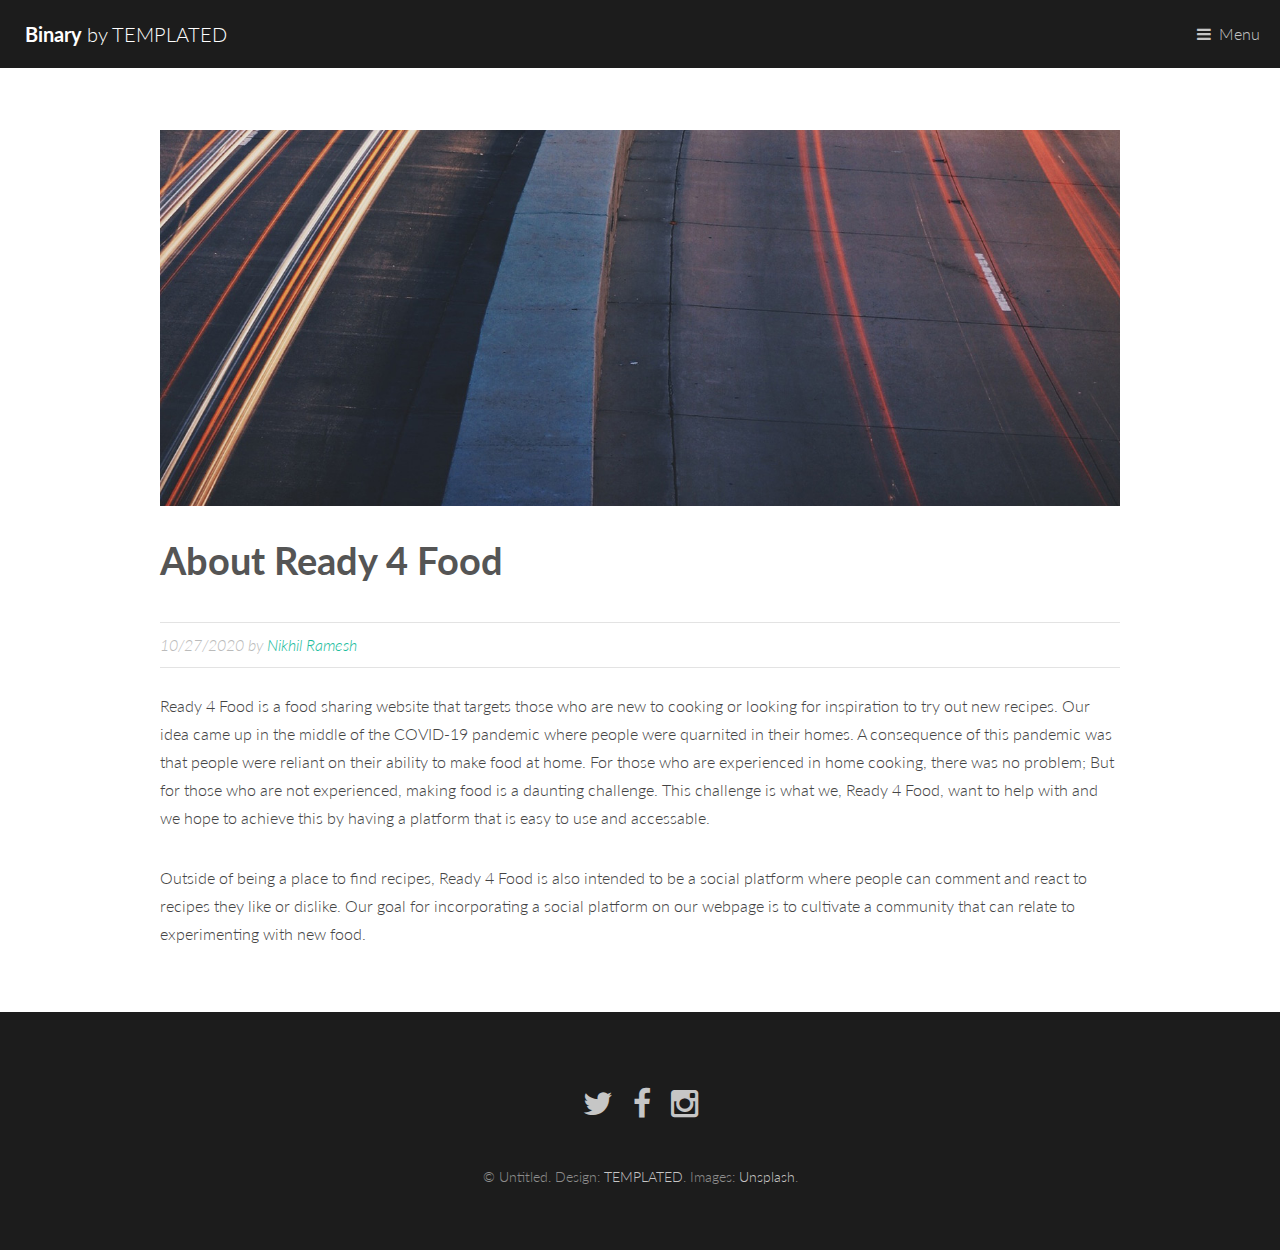
==== aboutus.html @ 802d9632 "about us change" ====
<!DOCTYPE HTML>
<!--
    Binary by TEMPLATED
    templated.co @templatedco
    Released for free under the Creative Commons Attribution 3.0 license (templated.co/license)
-->
<html>
    <head>
        <title>Generic - Binary by TEMPLATED</title>
        <meta charset="utf-8" />
        <meta name="viewport" content="width=device-width, initial-scale=1" />
        <link rel="stylesheet" href="assets/css/main.css" />
    </head>
    <body>

        <!-- Header -->
            <header id="header">
                <a href="index.html" class="logo"><strong>Binary</strong> by TEMPLATED</a>
                <nav>
                    <a href="#menu">Menu</a>
                </nav>
            </header>

        <!-- Nav -->
            <nav id="menu">
                <ul class="links">
                    <li><a href="index.html">Home</a></li>
                    <li><a href="generic.html">Generic</a></li>
                    <li><a href="elements.html">Elements</a></li>
                </ul>
            </nav>

        <!-- Main -->
            <section id="main">
                <div class="inner">
                    <div class="image fit">
                        <img src="images/pic11.jpg" alt="" />
                    </div>
                    <header>
                        <h1>About Ready 4 Food</h1>
                        <p class="info">10/27/2020 by <a href="#">Nikhil Ramesh</a></p>
                    </header>
                    <p>     Ready 4 Food is a food sharing website that targets those who are new to cooking or looking for inspiration to try out new recipes. Our idea came up in the middle of the COVID-19 pandemic where people were quarnited in their homes. A consequence of this pandemic was that people were reliant on their ability to make food at home. For those who are experienced in home cooking, there was no problem; But for those who are not experienced, making food is a daunting challenge. This challenge is what we, Ready 4 Food, want to help with and we hope to achieve this by having a platform that is easy to use and accessable.</p>

                    <p>     Outside of being a place to find recipes, Ready 4 Food is also intended to be a social platform where people can comment and react to recipes they like or dislike. Our goal for incorporating a social platform on our webpage is to cultivate a community that can relate to experimenting with new food.

                    </p>

                    <p></p>
                    <p></p>
                </div>
            </section>

        <!-- Footer -->
            <footer id="footer">
                <ul class="icons">
                    <li><a href="#" class="icon fa-twitter"><span class="label">Twitter</span></a></li>
                    <li><a href="#" class="icon fa-facebook"><span class="label">Facebook</span></a></li>
                    <li><a href="#" class="icon fa-instagram"><span class="label">Instagram</span></a></li>
                </ul>
                <div class="copyright">
                    &copy; Untitled. Design: <a href="https://templated.co">TEMPLATED</a>. Images: <a href="https://unsplash.com">Unsplash</a>.
                </div>
            </footer>

        <!-- Scripts -->
            <script src="assets/js/jquery.min.js"></script>
            <script src="assets/js/jquery.scrolly.min.js"></script>
            <script src="assets/js/skel.min.js"></script>
            <script src="assets/js/util.js"></script>
            <script src="assets/js/main.js"></script>

    </body>
</html>
---- assets/css/main.css ----
@charset "UTF-8";
@import url(font-awesome.min.css);
@import url("https://fonts.googleapis.com/css?family=Lato:300,700,300italic,700italic");

/*
	Binary by TEMPLATED
	templated.co @templatedco
	Released for free under the Creative Commons Attribution 3.0 license (templated.co/license)
*/

/* Reset */

	html, body, div, span, applet, object, iframe, h1, h2, h3, h4, h5, h6, p, blockquote, pre, a, abbr, acronym, address, big, cite, code, del, dfn, em, img, ins, kbd, q, s, samp, small, strike, strong, sub, sup, tt, var, b, u, i, center, dl, dt, dd, ol, ul, li, fieldset, form, label, legend, table, caption, tbody, tfoot, thead, tr, th, td, article, aside, canvas, details, embed, figure, figcaption, footer, header, hgroup, menu, nav, output, ruby, section, summary, time, mark, audio, video {
		margin: 0;
		padding: 0;
		border: 0;
		font-size: 100%;
		font: inherit;
		vertical-align: baseline;
	}

	article, aside, details, figcaption, figure, footer, header, hgroup, menu, nav, section {
		display: block;
	}

	body {
		line-height: 1;
	}

	ol, ul {
		list-style: none;
	}

	blockquote, q {
		quotes: none;
	}

	blockquote:before, blockquote:after, q:before, q:after {
		content: '';
		content: none;
	}

	table {
		border-collapse: collapse;
		border-spacing: 0;
	}

	body {
		-webkit-text-size-adjust: none;
	}

/* Box Model */

	*, *:before, *:after {
		-moz-box-sizing: border-box;
		-webkit-box-sizing: border-box;
		box-sizing: border-box;
	}

/* Containers */

	.container {
		margin-left: auto;
		margin-right: auto;
	}

	.container.\31 25\25 {
		width: 100%;
		max-width: 100em;
		min-width: 80em;
	}

	.container.\37 5\25 {
		width: 60em;
	}

	.container.\35 0\25 {
		width: 40em;
	}

	.container.\32 5\25 {
		width: 20em;
	}

	.container {
		width: 80em;
	}

	@media screen and (max-width: 1680px) {

		.container.\31 25\25 {
			width: 100%;
			max-width: 100em;
			min-width: 80em;
		}

		.container.\37 5\25 {
			width: 60em;
		}

		.container.\35 0\25 {
			width: 40em;
		}

		.container.\32 5\25 {
			width: 20em;
		}

		.container {
			width: 80em;
		}

	}

	@media screen and (max-width: 1280px) {

		.container.\31 25\25 {
			width: 100%;
			max-width: 81.25em;
			min-width: 65em;
		}

		.container.\37 5\25 {
			width: 48.75em;
		}

		.container.\35 0\25 {
			width: 32.5em;
		}

		.container.\32 5\25 {
			width: 16.25em;
		}

		.container {
			width: 65em;
		}

	}

	@media screen and (max-width: 980px) {

		.container.\31 25\25 {
			width: 100%;
			max-width: 112.5%;
			min-width: 90%;
		}

		.container.\37 5\25 {
			width: 67.5%;
		}

		.container.\35 0\25 {
			width: 45%;
		}

		.container.\32 5\25 {
			width: 22.5%;
		}

		.container {
			width: 90%;
		}

	}

	@media screen and (max-width: 736px) {

		.container.\31 25\25 {
			width: 100%;
			max-width: 112.5%;
			min-width: 90%;
		}

		.container.\37 5\25 {
			width: 67.5%;
		}

		.container.\35 0\25 {
			width: 45%;
		}

		.container.\32 5\25 {
			width: 22.5%;
		}

		.container {
			width: 90% !important;
		}

	}

	@media screen and (max-width: 480px) {

		.container.\31 25\25 {
			width: 100%;
			max-width: 112.5%;
			min-width: 90%;
		}

		.container.\37 5\25 {
			width: 67.5%;
		}

		.container.\35 0\25 {
			width: 45%;
		}

		.container.\32 5\25 {
			width: 22.5%;
		}

		.container {
			width: 90% !important;
		}

	}

/* Grid */

	.row {
		border-bottom: solid 1px transparent;
		-moz-box-sizing: border-box;
		-webkit-box-sizing: border-box;
		box-sizing: border-box;
	}

	.row > * {
		float: left;
		-moz-box-sizing: border-box;
		-webkit-box-sizing: border-box;
		box-sizing: border-box;
	}

	.row:after, .row:before {
		content: '';
		display: block;
		clear: both;
		height: 0;
	}

	.row.uniform > * > :first-child {
		margin-top: 0;
	}

	.row.uniform > * > :last-child {
		margin-bottom: 0;
	}

	.row.\30 \25 > * {
		padding: 0 0 0 0em;
	}

	.row.\30 \25 {
		margin: 0 0 -1px 0em;
	}

	.row.uniform.\30 \25 > * {
		padding: 0em 0 0 0em;
	}

	.row.uniform.\30 \25 {
		margin: 0em 0 -1px 0em;
	}

	.row > * {
		padding: 0 0 0 2em;
	}

	.row {
		margin: 0 0 -1px -2em;
	}

	.row.uniform > * {
		padding: 2em 0 0 2em;
	}

	.row.uniform {
		margin: -2em 0 -1px -2em;
	}

	.row.\32 00\25 > * {
		padding: 0 0 0 4em;
	}

	.row.\32 00\25 {
		margin: 0 0 -1px -4em;
	}

	.row.uniform.\32 00\25 > * {
		padding: 4em 0 0 4em;
	}

	.row.uniform.\32 00\25 {
		margin: -4em 0 -1px -4em;
	}

	.row.\31 50\25 > * {
		padding: 0 0 0 3em;
	}

	.row.\31 50\25 {
		margin: 0 0 -1px -3em;
	}

	.row.uniform.\31 50\25 > * {
		padding: 3em 0 0 3em;
	}

	.row.uniform.\31 50\25 {
		margin: -3em 0 -1px -3em;
	}

	.row.\35 0\25 > * {
		padding: 0 0 0 1em;
	}

	.row.\35 0\25 {
		margin: 0 0 -1px -1em;
	}

	.row.uniform.\35 0\25 > * {
		padding: 1em 0 0 1em;
	}

	.row.uniform.\35 0\25 {
		margin: -1em 0 -1px -1em;
	}

	.row.\32 5\25 > * {
		padding: 0 0 0 0.5em;
	}

	.row.\32 5\25 {
		margin: 0 0 -1px -0.5em;
	}

	.row.uniform.\32 5\25 > * {
		padding: 0.5em 0 0 0.5em;
	}

	.row.uniform.\32 5\25 {
		margin: -0.5em 0 -1px -0.5em;
	}

	.\31 2u, .\31 2u\24 {
		width: 100%;
		clear: none;
		margin-left: 0;
	}

	.\31 1u, .\31 1u\24 {
		width: 91.6666666667%;
		clear: none;
		margin-left: 0;
	}

	.\31 0u, .\31 0u\24 {
		width: 83.3333333333%;
		clear: none;
		margin-left: 0;
	}

	.\39 u, .\39 u\24 {
		width: 75%;
		clear: none;
		margin-left: 0;
	}

	.\38 u, .\38 u\24 {
		width: 66.6666666667%;
		clear: none;
		margin-left: 0;
	}

	.\37 u, .\37 u\24 {
		width: 58.3333333333%;
		clear: none;
		margin-left: 0;
	}

	.\36 u, .\36 u\24 {
		width: 50%;
		clear: none;
		margin-left: 0;
	}

	.\35 u, .\35 u\24 {
		width: 41.6666666667%;
		clear: none;
		margin-left: 0;
	}

	.\34 u, .\34 u\24 {
		width: 33.3333333333%;
		clear: none;
		margin-left: 0;
	}

	.\33 u, .\33 u\24 {
		width: 25%;
		clear: none;
		margin-left: 0;
	}

	.\32 u, .\32 u\24 {
		width: 16.6666666667%;
		clear: none;
		margin-left: 0;
	}

	.\31 u, .\31 u\24 {
		width: 8.3333333333%;
		clear: none;
		margin-left: 0;
	}

	.\31 2u\24 + *,
	.\31 1u\24 + *,
	.\31 0u\24 + *,
	.\39 u\24 + *,
	.\38 u\24 + *,
	.\37 u\24 + *,
	.\36 u\24 + *,
	.\35 u\24 + *,
	.\34 u\24 + *,
	.\33 u\24 + *,
	.\32 u\24 + *,
	.\31 u\24 + * {
		clear: left;
	}

	.\-11u {
		margin-left: 91.66667%;
	}

	.\-10u {
		margin-left: 83.33333%;
	}

	.\-9u {
		margin-left: 75%;
	}

	.\-8u {
		margin-left: 66.66667%;
	}

	.\-7u {
		margin-left: 58.33333%;
	}

	.\-6u {
		margin-left: 50%;
	}

	.\-5u {
		margin-left: 41.66667%;
	}

	.\-4u {
		margin-left: 33.33333%;
	}

	.\-3u {
		margin-left: 25%;
	}

	.\-2u {
		margin-left: 16.66667%;
	}

	.\-1u {
		margin-left: 8.33333%;
	}

	@media screen and (max-width: 1680px) {

		.row > * {
			padding: 0 0 0 2em;
		}

		.row {
			margin: 0 0 -1px -2em;
		}

		.row.uniform > * {
			padding: 2em 0 0 2em;
		}

		.row.uniform {
			margin: -2em 0 -1px -2em;
		}

		.row.\32 00\25 > * {
			padding: 0 0 0 4em;
		}

		.row.\32 00\25 {
			margin: 0 0 -1px -4em;
		}

		.row.uniform.\32 00\25 > * {
			padding: 4em 0 0 4em;
		}

		.row.uniform.\32 00\25 {
			margin: -4em 0 -1px -4em;
		}

		.row.\31 50\25 > * {
			padding: 0 0 0 3em;
		}

		.row.\31 50\25 {
			margin: 0 0 -1px -3em;
		}

		.row.uniform.\31 50\25 > * {
			padding: 3em 0 0 3em;
		}

		.row.uniform.\31 50\25 {
			margin: -3em 0 -1px -3em;
		}

		.row.\35 0\25 > * {
			padding: 0 0 0 1em;
		}

		.row.\35 0\25 {
			margin: 0 0 -1px -1em;
		}

		.row.uniform.\35 0\25 > * {
			padding: 1em 0 0 1em;
		}

		.row.uniform.\35 0\25 {
			margin: -1em 0 -1px -1em;
		}

		.row.\32 5\25 > * {
			padding: 0 0 0 0.5em;
		}

		.row.\32 5\25 {
			margin: 0 0 -1px -0.5em;
		}

		.row.uniform.\32 5\25 > * {
			padding: 0.5em 0 0 0.5em;
		}

		.row.uniform.\32 5\25 {
			margin: -0.5em 0 -1px -0.5em;
		}

		.\31 2u\28xlarge\29, .\31 2u\24\28xlarge\29 {
			width: 100%;
			clear: none;
			margin-left: 0;
		}

		.\31 1u\28xlarge\29, .\31 1u\24\28xlarge\29 {
			width: 91.6666666667%;
			clear: none;
			margin-left: 0;
		}

		.\31 0u\28xlarge\29, .\31 0u\24\28xlarge\29 {
			width: 83.3333333333%;
			clear: none;
			margin-left: 0;
		}

		.\39 u\28xlarge\29, .\39 u\24\28xlarge\29 {
			width: 75%;
			clear: none;
			margin-left: 0;
		}

		.\38 u\28xlarge\29, .\38 u\24\28xlarge\29 {
			width: 66.6666666667%;
			clear: none;
			margin-left: 0;
		}

		.\37 u\28xlarge\29, .\37 u\24\28xlarge\29 {
			width: 58.3333333333%;
			clear: none;
			margin-left: 0;
		}

		.\36 u\28xlarge\29, .\36 u\24\28xlarge\29 {
			width: 50%;
			clear: none;
			margin-left: 0;
		}

		.\35 u\28xlarge\29, .\35 u\24\28xlarge\29 {
			width: 41.6666666667%;
			clear: none;
			margin-left: 0;
		}

		.\34 u\28xlarge\29, .\34 u\24\28xlarge\29 {
			width: 33.3333333333%;
			clear: none;
			margin-left: 0;
		}

		.\33 u\28xlarge\29, .\33 u\24\28xlarge\29 {
			width: 25%;
			clear: none;
			margin-left: 0;
		}

		.\32 u\28xlarge\29, .\32 u\24\28xlarge\29 {
			width: 16.6666666667%;
			clear: none;
			margin-left: 0;
		}

		.\31 u\28xlarge\29, .\31 u\24\28xlarge\29 {
			width: 8.3333333333%;
			clear: none;
			margin-left: 0;
		}

		.\31 2u\24\28xlarge\29 + *,
		.\31 1u\24\28xlarge\29 + *,
		.\31 0u\24\28xlarge\29 + *,
		.\39 u\24\28xlarge\29 + *,
		.\38 u\24\28xlarge\29 + *,
		.\37 u\24\28xlarge\29 + *,
		.\36 u\24\28xlarge\29 + *,
		.\35 u\24\28xlarge\29 + *,
		.\34 u\24\28xlarge\29 + *,
		.\33 u\24\28xlarge\29 + *,
		.\32 u\24\28xlarge\29 + *,
		.\31 u\24\28xlarge\29 + * {
			clear: left;
		}

		.\-11u\28xlarge\29 {
			margin-left: 91.66667%;
		}

		.\-10u\28xlarge\29 {
			margin-left: 83.33333%;
		}

		.\-9u\28xlarge\29 {
			margin-left: 75%;
		}

		.\-8u\28xlarge\29 {
			margin-left: 66.66667%;
		}

		.\-7u\28xlarge\29 {
			margin-left: 58.33333%;
		}

		.\-6u\28xlarge\29 {
			margin-left: 50%;
		}

		.\-5u\28xlarge\29 {
			margin-left: 41.66667%;
		}

		.\-4u\28xlarge\29 {
			margin-left: 33.33333%;
		}

		.\-3u\28xlarge\29 {
			margin-left: 25%;
		}

		.\-2u\28xlarge\29 {
			margin-left: 16.66667%;
		}

		.\-1u\28xlarge\29 {
			margin-left: 8.33333%;
		}

	}

	@media screen and (max-width: 1280px) {

		.row > * {
			padding: 0 0 0 1.5em;
		}

		.row {
			margin: 0 0 -1px -1.5em;
		}

		.row.uniform > * {
			padding: 1.5em 0 0 1.5em;
		}

		.row.uniform {
			margin: -1.5em 0 -1px -1.5em;
		}

		.row.\32 00\25 > * {
			padding: 0 0 0 3em;
		}

		.row.\32 00\25 {
			margin: 0 0 -1px -3em;
		}

		.row.uniform.\32 00\25 > * {
			padding: 3em 0 0 3em;
		}

		.row.uniform.\32 00\25 {
			margin: -3em 0 -1px -3em;
		}

		.row.\31 50\25 > * {
			padding: 0 0 0 2.25em;
		}

		.row.\31 50\25 {
			margin: 0 0 -1px -2.25em;
		}

		.row.uniform.\31 50\25 > * {
			padding: 2.25em 0 0 2.25em;
		}

		.row.uniform.\31 50\25 {
			margin: -2.25em 0 -1px -2.25em;
		}

		.row.\35 0\25 > * {
			padding: 0 0 0 0.75em;
		}

		.row.\35 0\25 {
			margin: 0 0 -1px -0.75em;
		}

		.row.uniform.\35 0\25 > * {
			padding: 0.75em 0 0 0.75em;
		}

		.row.uniform.\35 0\25 {
			margin: -0.75em 0 -1px -0.75em;
		}

		.row.\32 5\25 > * {
			padding: 0 0 0 0.375em;
		}

		.row.\32 5\25 {
			margin: 0 0 -1px -0.375em;
		}

		.row.uniform.\32 5\25 > * {
			padding: 0.375em 0 0 0.375em;
		}

		.row.uniform.\32 5\25 {
			margin: -0.375em 0 -1px -0.375em;
		}

		.\31 2u\28large\29, .\31 2u\24\28large\29 {
			width: 100%;
			clear: none;
			margin-left: 0;
		}

		.\31 1u\28large\29, .\31 1u\24\28large\29 {
			width: 91.6666666667%;
			clear: none;
			margin-left: 0;
		}

		.\31 0u\28large\29, .\31 0u\24\28large\29 {
			width: 83.3333333333%;
			clear: none;
			margin-left: 0;
		}

		.\39 u\28large\29, .\39 u\24\28large\29 {
			width: 75%;
			clear: none;
			margin-left: 0;
		}

		.\38 u\28large\29, .\38 u\24\28large\29 {
			width: 66.6666666667%;
			clear: none;
			margin-left: 0;
		}

		.\37 u\28large\29, .\37 u\24\28large\29 {
			width: 58.3333333333%;
			clear: none;
			margin-left: 0;
		}

		.\36 u\28large\29, .\36 u\24\28large\29 {
			width: 50%;
			clear: none;
			margin-left: 0;
		}

		.\35 u\28large\29, .\35 u\24\28large\29 {
			width: 41.6666666667%;
			clear: none;
			margin-left: 0;
		}

		.\34 u\28large\29, .\34 u\24\28large\29 {
			width: 33.3333333333%;
			clear: none;
			margin-left: 0;
		}

		.\33 u\28large\29, .\33 u\24\28large\29 {
			width: 25%;
			clear: none;
			margin-left: 0;
		}

		.\32 u\28large\29, .\32 u\24\28large\29 {
			width: 16.6666666667%;
			clear: none;
			margin-left: 0;
		}

		.\31 u\28large\29, .\31 u\24\28large\29 {
			width: 8.3333333333%;
			clear: none;
			margin-left: 0;
		}

		.\31 2u\24\28large\29 + *,
		.\31 1u\24\28large\29 + *,
		.\31 0u\24\28large\29 + *,
		.\39 u\24\28large\29 + *,
		.\38 u\24\28large\29 + *,
		.\37 u\24\28large\29 + *,
		.\36 u\24\28large\29 + *,
		.\35 u\24\28large\29 + *,
		.\34 u\24\28large\29 + *,
		.\33 u\24\28large\29 + *,
		.\32 u\24\28large\29 + *,
		.\31 u\24\28large\29 + * {
			clear: left;
		}

		.\-11u\28large\29 {
			margin-left: 91.66667%;
		}

		.\-10u\28large\29 {
			margin-left: 83.33333%;
		}

		.\-9u\28large\29 {
			margin-left: 75%;
		}

		.\-8u\28large\29 {
			margin-left: 66.66667%;
		}

		.\-7u\28large\29 {
			margin-left: 58.33333%;
		}

		.\-6u\28large\29 {
			margin-left: 50%;
		}

		.\-5u\28large\29 {
			margin-left: 41.66667%;
		}

		.\-4u\28large\29 {
			margin-left: 33.33333%;
		}

		.\-3u\28large\29 {
			margin-left: 25%;
		}

		.\-2u\28large\29 {
			margin-left: 16.66667%;
		}

		.\-1u\28large\29 {
			margin-left: 8.33333%;
		}

	}

	@media screen and (max-width: 980px) {

		.row > * {
			padding: 0 0 0 1.5em;
		}

		.row {
			margin: 0 0 -1px -1.5em;
		}

		.row.uniform > * {
			padding: 1.5em 0 0 1.5em;
		}

		.row.uniform {
			margin: -1.5em 0 -1px -1.5em;
		}

		.row.\32 00\25 > * {
			padding: 0 0 0 3em;
		}

		.row.\32 00\25 {
			margin: 0 0 -1px -3em;
		}

		.row.uniform.\32 00\25 > * {
			padding: 3em 0 0 3em;
		}

		.row.uniform.\32 00\25 {
			margin: -3em 0 -1px -3em;
		}

		.row.\31 50\25 > * {
			padding: 0 0 0 2.25em;
		}

		.row.\31 50\25 {
			margin: 0 0 -1px -2.25em;
		}

		.row.uniform.\31 50\25 > * {
			padding: 2.25em 0 0 2.25em;
		}

		.row.uniform.\31 50\25 {
			margin: -2.25em 0 -1px -2.25em;
		}

		.row.\35 0\25 > * {
			padding: 0 0 0 0.75em;
		}

		.row.\35 0\25 {
			margin: 0 0 -1px -0.75em;
		}

		.row.uniform.\35 0\25 > * {
			padding: 0.75em 0 0 0.75em;
		}

		.row.uniform.\35 0\25 {
			margin: -0.75em 0 -1px -0.75em;
		}

		.row.\32 5\25 > * {
			padding: 0 0 0 0.375em;
		}

		.row.\32 5\25 {
			margin: 0 0 -1px -0.375em;
		}

		.row.uniform.\32 5\25 > * {
			padding: 0.375em 0 0 0.375em;
		}

		.row.uniform.\32 5\25 {
			margin: -0.375em 0 -1px -0.375em;
		}

		.\31 2u\28medium\29, .\31 2u\24\28medium\29 {
			width: 100%;
			clear: none;
			margin-left: 0;
		}

		.\31 1u\28medium\29, .\31 1u\24\28medium\29 {
			width: 91.6666666667%;
			clear: none;
			margin-left: 0;
		}

		.\31 0u\28medium\29, .\31 0u\24\28medium\29 {
			width: 83.3333333333%;
			clear: none;
			margin-left: 0;
		}

		.\39 u\28medium\29, .\39 u\24\28medium\29 {
			width: 75%;
			clear: none;
			margin-left: 0;
		}

		.\38 u\28medium\29, .\38 u\24\28medium\29 {
			width: 66.6666666667%;
			clear: none;
			margin-left: 0;
		}

		.\37 u\28medium\29, .\37 u\24\28medium\29 {
			width: 58.3333333333%;
			clear: none;
			margin-left: 0;
		}

		.\36 u\28medium\29, .\36 u\24\28medium\29 {
			width: 50%;
			clear: none;
			margin-left: 0;
		}

		.\35 u\28medium\29, .\35 u\24\28medium\29 {
			width: 41.6666666667%;
			clear: none;
			margin-left: 0;
		}

		.\34 u\28medium\29, .\34 u\24\28medium\29 {
			width: 33.3333333333%;
			clear: none;
			margin-left: 0;
		}

		.\33 u\28medium\29, .\33 u\24\28medium\29 {
			width: 25%;
			clear: none;
			margin-left: 0;
		}

		.\32 u\28medium\29, .\32 u\24\28medium\29 {
			width: 16.6666666667%;
			clear: none;
			margin-left: 0;
		}

		.\31 u\28medium\29, .\31 u\24\28medium\29 {
			width: 8.3333333333%;
			clear: none;
			margin-left: 0;
		}

		.\31 2u\24\28medium\29 + *,
		.\31 1u\24\28medium\29 + *,
		.\31 0u\24\28medium\29 + *,
		.\39 u\24\28medium\29 + *,
		.\38 u\24\28medium\29 + *,
		.\37 u\24\28medium\29 + *,
		.\36 u\24\28medium\29 + *,
		.\35 u\24\28medium\29 + *,
		.\34 u\24\28medium\29 + *,
		.\33 u\24\28medium\29 + *,
		.\32 u\24\28medium\29 + *,
		.\31 u\24\28medium\29 + * {
			clear: left;
		}

		.\-11u\28medium\29 {
			margin-left: 91.66667%;
		}

		.\-10u\28medium\29 {
			margin-left: 83.33333%;
		}

		.\-9u\28medium\29 {
			margin-left: 75%;
		}

		.\-8u\28medium\29 {
			margin-left: 66.66667%;
		}

		.\-7u\28medium\29 {
			margin-left: 58.33333%;
		}

		.\-6u\28medium\29 {
			margin-left: 50%;
		}

		.\-5u\28medium\29 {
			margin-left: 41.66667%;
		}

		.\-4u\28medium\29 {
			margin-left: 33.33333%;
		}

		.\-3u\28medium\29 {
			margin-left: 25%;
		}

		.\-2u\28medium\29 {
			margin-left: 16.66667%;
		}

		.\-1u\28medium\29 {
			margin-left: 8.33333%;
		}

	}

	@media screen and (max-width: 736px) {

		.row > * {
			padding: 0 0 0 1.25em;
		}

		.row {
			margin: 0 0 -1px -1.25em;
		}

		.row.uniform > * {
			padding: 1.25em 0 0 1.25em;
		}

		.row.uniform {
			margin: -1.25em 0 -1px -1.25em;
		}

		.row.\32 00\25 > * {
			padding: 0 0 0 2.5em;
		}

		.row.\32 00\25 {
			margin: 0 0 -1px -2.5em;
		}

		.row.uniform.\32 00\25 > * {
			padding: 2.5em 0 0 2.5em;
		}

		.row.uniform.\32 00\25 {
			margin: -2.5em 0 -1px -2.5em;
		}

		.row.\31 50\25 > * {
			padding: 0 0 0 1.875em;
		}

		.row.\31 50\25 {
			margin: 0 0 -1px -1.875em;
		}

		.row.uniform.\31 50\25 > * {
			padding: 1.875em 0 0 1.875em;
		}

		.row.uniform.\31 50\25 {
			margin: -1.875em 0 -1px -1.875em;
		}

		.row.\35 0\25 > * {
			padding: 0 0 0 0.625em;
		}

		.row.\35 0\25 {
			margin: 0 0 -1px -0.625em;
		}

		.row.uniform.\35 0\25 > * {
			padding: 0.625em 0 0 0.625em;
		}

		.row.uniform.\35 0\25 {
			margin: -0.625em 0 -1px -0.625em;
		}

		.row.\32 5\25 > * {
			padding: 0 0 0 0.3125em;
		}

		.row.\32 5\25 {
			margin: 0 0 -1px -0.3125em;
		}

		.row.uniform.\32 5\25 > * {
			padding: 0.3125em 0 0 0.3125em;
		}

		.row.uniform.\32 5\25 {
			margin: -0.3125em 0 -1px -0.3125em;
		}

		.\31 2u\28small\29, .\31 2u\24\28small\29 {
			width: 100%;
			clear: none;
			margin-left: 0;
		}

		.\31 1u\28small\29, .\31 1u\24\28small\29 {
			width: 91.6666666667%;
			clear: none;
			margin-left: 0;
		}

		.\31 0u\28small\29, .\31 0u\24\28small\29 {
			width: 83.3333333333%;
			clear: none;
			margin-left: 0;
		}

		.\39 u\28small\29, .\39 u\24\28small\29 {
			width: 75%;
			clear: none;
			margin-left: 0;
		}

		.\38 u\28small\29, .\38 u\24\28small\29 {
			width: 66.6666666667%;
			clear: none;
			margin-left: 0;
		}

		.\37 u\28small\29, .\37 u\24\28small\29 {
			width: 58.3333333333%;
			clear: none;
			margin-left: 0;
		}

		.\36 u\28small\29, .\36 u\24\28small\29 {
			width: 50%;
			clear: none;
			margin-left: 0;
		}

		.\35 u\28small\29, .\35 u\24\28small\29 {
			width: 41.6666666667%;
			clear: none;
			margin-left: 0;
		}

		.\34 u\28small\29, .\34 u\24\28small\29 {
			width: 33.3333333333%;
			clear: none;
			margin-left: 0;
		}

		.\33 u\28small\29, .\33 u\24\28small\29 {
			width: 25%;
			clear: none;
			margin-left: 0;
		}

		.\32 u\28small\29, .\32 u\24\28small\29 {
			width: 16.6666666667%;
			clear: none;
			margin-left: 0;
		}

		.\31 u\28small\29, .\31 u\24\28small\29 {
			width: 8.3333333333%;
			clear: none;
			margin-left: 0;
		}

		.\31 2u\24\28small\29 + *,
		.\31 1u\24\28small\29 + *,
		.\31 0u\24\28small\29 + *,
		.\39 u\24\28small\29 + *,
		.\38 u\24\28small\29 + *,
		.\37 u\24\28small\29 + *,
		.\36 u\24\28small\29 + *,
		.\35 u\24\28small\29 + *,
		.\34 u\24\28small\29 + *,
		.\33 u\24\28small\29 + *,
		.\32 u\24\28small\29 + *,
		.\31 u\24\28small\29 + * {
			clear: left;
		}

		.\-11u\28small\29 {
			margin-left: 91.66667%;
		}

		.\-10u\28small\29 {
			margin-left: 83.33333%;
		}

		.\-9u\28small\29 {
			margin-left: 75%;
		}

		.\-8u\28small\29 {
			margin-left: 66.66667%;
		}

		.\-7u\28small\29 {
			margin-left: 58.33333%;
		}

		.\-6u\28small\29 {
			margin-left: 50%;
		}

		.\-5u\28small\29 {
			margin-left: 41.66667%;
		}

		.\-4u\28small\29 {
			margin-left: 33.33333%;
		}

		.\-3u\28small\29 {
			margin-left: 25%;
		}

		.\-2u\28small\29 {
			margin-left: 16.66667%;
		}

		.\-1u\28small\29 {
			margin-left: 8.33333%;
		}

	}

	@media screen and (max-width: 480px) {

		.row > * {
			padding: 0 0 0 1.25em;
		}

		.row {
			margin: 0 0 -1px -1.25em;
		}

		.row.uniform > * {
			padding: 1.25em 0 0 1.25em;
		}

		.row.uniform {
			margin: -1.25em 0 -1px -1.25em;
		}

		.row.\32 00\25 > * {
			padding: 0 0 0 2.5em;
		}

		.row.\32 00\25 {
			margin: 0 0 -1px -2.5em;
		}

		.row.uniform.\32 00\25 > * {
			padding: 2.5em 0 0 2.5em;
		}

		.row.uniform.\32 00\25 {
			margin: -2.5em 0 -1px -2.5em;
		}

		.row.\31 50\25 > * {
			padding: 0 0 0 1.875em;
		}

		.row.\31 50\25 {
			margin: 0 0 -1px -1.875em;
		}

		.row.uniform.\31 50\25 > * {
			padding: 1.875em 0 0 1.875em;
		}

		.row.uniform.\31 50\25 {
			margin: -1.875em 0 -1px -1.875em;
		}

		.row.\35 0\25 > * {
			padding: 0 0 0 0.625em;
		}

		.row.\35 0\25 {
			margin: 0 0 -1px -0.625em;
		}

		.row.uniform.\35 0\25 > * {
			padding: 0.625em 0 0 0.625em;
		}

		.row.uniform.\35 0\25 {
			margin: -0.625em 0 -1px -0.625em;
		}

		.row.\32 5\25 > * {
			padding: 0 0 0 0.3125em;
		}

		.row.\32 5\25 {
			margin: 0 0 -1px -0.3125em;
		}

		.row.uniform.\32 5\25 > * {
			padding: 0.3125em 0 0 0.3125em;
		}

		.row.uniform.\32 5\25 {
			margin: -0.3125em 0 -1px -0.3125em;
		}

		.\31 2u\28xsmall\29, .\31 2u\24\28xsmall\29 {
			width: 100%;
			clear: none;
			margin-left: 0;
		}

		.\31 1u\28xsmall\29, .\31 1u\24\28xsmall\29 {
			width: 91.6666666667%;
			clear: none;
			margin-left: 0;
		}

		.\31 0u\28xsmall\29, .\31 0u\24\28xsmall\29 {
			width: 83.3333333333%;
			clear: none;
			margin-left: 0;
		}

		.\39 u\28xsmall\29, .\39 u\24\28xsmall\29 {
			width: 75%;
			clear: none;
			margin-left: 0;
		}

		.\38 u\28xsmall\29, .\38 u\24\28xsmall\29 {
			width: 66.6666666667%;
			clear: none;
			margin-left: 0;
		}

		.\37 u\28xsmall\29, .\37 u\24\28xsmall\29 {
			width: 58.3333333333%;
			clear: none;
			margin-left: 0;
		}

		.\36 u\28xsmall\29, .\36 u\24\28xsmall\29 {
			width: 50%;
			clear: none;
			margin-left: 0;
		}

		.\35 u\28xsmall\29, .\35 u\24\28xsmall\29 {
			width: 41.6666666667%;
			clear: none;
			margin-left: 0;
		}

		.\34 u\28xsmall\29, .\34 u\24\28xsmall\29 {
			width: 33.3333333333%;
			clear: none;
			margin-left: 0;
		}

		.\33 u\28xsmall\29, .\33 u\24\28xsmall\29 {
			width: 25%;
			clear: none;
			margin-left: 0;
		}

		.\32 u\28xsmall\29, .\32 u\24\28xsmall\29 {
			width: 16.6666666667%;
			clear: none;
			margin-left: 0;
		}

		.\31 u\28xsmall\29, .\31 u\24\28xsmall\29 {
			width: 8.3333333333%;
			clear: none;
			margin-left: 0;
		}

		.\31 2u\24\28xsmall\29 + *,
		.\31 1u\24\28xsmall\29 + *,
		.\31 0u\24\28xsmall\29 + *,
		.\39 u\24\28xsmall\29 + *,
		.\38 u\24\28xsmall\29 + *,
		.\37 u\24\28xsmall\29 + *,
		.\36 u\24\28xsmall\29 + *,
		.\35 u\24\28xsmall\29 + *,
		.\34 u\24\28xsmall\29 + *,
		.\33 u\24\28xsmall\29 + *,
		.\32 u\24\28xsmall\29 + *,
		.\31 u\24\28xsmall\29 + * {
			clear: left;
		}

		.\-11u\28xsmall\29 {
			margin-left: 91.66667%;
		}

		.\-10u\28xsmall\29 {
			margin-left: 83.33333%;
		}

		.\-9u\28xsmall\29 {
			margin-left: 75%;
		}

		.\-8u\28xsmall\29 {
			margin-left: 66.66667%;
		}

		.\-7u\28xsmall\29 {
			margin-left: 58.33333%;
		}

		.\-6u\28xsmall\29 {
			margin-left: 50%;
		}

		.\-5u\28xsmall\29 {
			margin-left: 41.66667%;
		}

		.\-4u\28xsmall\29 {
			margin-left: 33.33333%;
		}

		.\-3u\28xsmall\29 {
			margin-left: 25%;
		}

		.\-2u\28xsmall\29 {
			margin-left: 16.66667%;
		}

		.\-1u\28xsmall\29 {
			margin-left: 8.33333%;
		}

	}

/* Basic */

	@-ms-viewport {
		width: device-width;
	}

	body {
		-ms-overflow-style: scrollbar;
	}

	@media screen and (max-width: 480px) {

		html, body {
			min-width: 320px;
		}

	}

	body {
		background: #fff;
	}

		body.is-loading *, body.is-loading *:before, body.is-loading *:after {
			-moz-animation: none !important;
			-webkit-animation: none !important;
			-ms-animation: none !important;
			animation: none !important;
			-moz-transition: none !important;
			-webkit-transition: none !important;
			-ms-transition: none !important;
			transition: none !important;
		}

/* Type */

	body {
		background-color: #fff;
		color: #444;
	}

	body, input, select, textarea {
		font-family: "Lato", Arial, Helvetica, sans-serif;
		font-size: 16pt;
		font-weight: 300;
		line-height: 1.75;
	}

		@media screen and (max-width: 1680px) {

			body, input, select, textarea {
				font-size: 13pt;
			}

		}

		@media screen and (max-width: 1280px) {

			body, input, select, textarea {
				font-size: 12pt;
			}

		}

	a {
		text-decoration: none;
	}

		a:hover {
			text-decoration: underline;
		}

	strong, b {
		font-weight: 700;
	}

	em, i {
		font-style: italic;
	}

	p {
		margin: 0 0 2em 0;
	}

	h1, h2, h3, h4, h5, h6 {
		font-weight: 700;
		line-height: 1.25;
		margin: 0 0 1em 0;
	}

		h1 a, h2 a, h3 a, h4 a, h5 a, h6 a {
			color: inherit;
		}

	h1 {
		font-size: 2.35em;
	}

	h2 {
		font-size: 1.75em;
	}

	h3 {
		font-size: 1.35em;
	}

	h4 {
		font-size: 1.1em;
	}

	h5 {
		font-size: 0.9em;
	}

	h6 {
		font-size: 0.7em;
	}

	sub {
		font-size: 0.8em;
		position: relative;
		top: 0.5em;
	}

	sup {
		font-size: 0.8em;
		position: relative;
		top: -0.5em;
	}

	blockquote {
		border-left: solid 4px;
		font-style: italic;
		margin: 0 0 2em 0;
		padding: 0.5em 0 0.5em 2em;
	}

	code {
		border-radius: 0;
		border: solid 1px;
		font-family: "Courier New", monospace;
		font-size: 0.9em;
		margin: 0 0.25em;
		padding: 0.25em 0.65em;
	}

	pre {
		-webkit-overflow-scrolling: touch;
		font-family: "Courier New", monospace;
		font-size: 0.9em;
		margin: 0 0 2em 0;
	}

		pre code {
			display: block;
			line-height: 1.75;
			padding: 1em 1.5em;
			overflow-x: auto;
		}

	hr {
		border: 0;
		border-bottom: solid 1px;
		margin: 2em 0;
	}

		hr.major {
			margin: 3em 0;
		}

	.align-left {
		text-align: left;
	}

	.align-center {
		text-align: center;
	}

	.align-right {
		text-align: right;
	}

	input, select, textarea {
		color: #555;
	}

	a {
		color: #1abc9c;
	}

	strong, b {
		color: #555;
	}

	h1, h2, h3, h4, h5, h6 {
		color: #555;
	}

	blockquote {
		border-left-color: rgba(144, 144, 144, 0.25);
	}

	code {
		background: rgba(144, 144, 144, 0.075);
		border-color: rgba(144, 144, 144, 0.25);
	}

	hr {
		border-bottom-color: rgba(144, 144, 144, 0.25);
	}

/* Box */

	.box {
		border-radius: 0;
		border: solid 1px;
		margin-bottom: 2em;
		padding: 1.5em;
	}

		.box > :last-child,
		.box > :last-child > :last-child,
		.box > :last-child > :last-child > :last-child {
			margin-bottom: 0;
		}

		.box.alt {
			border: 0;
			border-radius: 0;
			padding: 0;
		}

	.box {
		border-color: rgba(144, 144, 144, 0.25);
	}

/* Button */

	input[type="submit"],
	input[type="reset"],
	input[type="button"],
	button,
	.button {
		-moz-appearance: none;
		-webkit-appearance: none;
		-ms-appearance: none;
		appearance: none;
		-moz-transition: background-color 0.2s ease-in-out, color 0.2s ease-in-out;
		-webkit-transition: background-color 0.2s ease-in-out, color 0.2s ease-in-out;
		-ms-transition: background-color 0.2s ease-in-out, color 0.2s ease-in-out;
		transition: background-color 0.2s ease-in-out, color 0.2s ease-in-out;
		border-radius: 0;
		border: 0;
		cursor: pointer;
		display: inline-block;
		font-weight: 700;
		height: 3em;
		line-height: 3em;
		padding: 0 2.5em;
		text-align: center;
		text-decoration: none;
		white-space: nowrap;
	}

		input[type="submit"]:hover,
		input[type="reset"]:hover,
		input[type="button"]:hover,
		button:hover,
		.button:hover {
			text-decoration: none;
		}

		input[type="submit"].icon,
		input[type="reset"].icon,
		input[type="button"].icon,
		button.icon,
		.button.icon {
			padding-left: 1.35em;
		}

			input[type="submit"].icon:before,
			input[type="reset"].icon:before,
			input[type="button"].icon:before,
			button.icon:before,
			.button.icon:before {
				margin-right: 0.5em;
			}

		input[type="submit"].fit,
		input[type="reset"].fit,
		input[type="button"].fit,
		button.fit,
		.button.fit {
			display: block;
			margin: 0 0 1em 0;
			width: 100%;
		}

		input[type="submit"].small,
		input[type="reset"].small,
		input[type="button"].small,
		button.small,
		.button.small {
			font-size: 0.8em;
		}

		input[type="submit"].big,
		input[type="reset"].big,
		input[type="button"].big,
		button.big,
		.button.big {
			font-size: 1.25em;
		}

		input[type="submit"].disabled, input[type="submit"]:disabled,
		input[type="reset"].disabled,
		input[type="reset"]:disabled,
		input[type="button"].disabled,
		input[type="button"]:disabled,
		button.disabled,
		button:disabled,
		.button.disabled,
		.button:disabled {
			-moz-pointer-events: none;
			-webkit-pointer-events: none;
			-ms-pointer-events: none;
			pointer-events: none;
			opacity: 0.25;
		}

		@media screen and (max-width: 480px) {

			input[type="submit"],
			input[type="reset"],
			input[type="button"],
			button,
			.button {
				padding: 0;
			}

		}

	input[type="submit"],
	input[type="reset"],
	input[type="button"],
	button,
	.button {
		background-color: #1abc9c;
		color: #fff !important;
	}

		input[type="submit"]:hover,
		input[type="reset"]:hover,
		input[type="button"]:hover,
		button:hover,
		.button:hover {
			background-color: #1dd2af;
		}

		input[type="submit"]:active,
		input[type="reset"]:active,
		input[type="button"]:active,
		button:active,
		.button:active {
			background-color: #17a689;
		}

		input[type="submit"].alt,
		input[type="reset"].alt,
		input[type="button"].alt,
		button.alt,
		.button.alt {
			background-color: transparent;
			box-shadow: inset 0 0 0 2px rgba(144, 144, 144, 0.25);
			color: #555 !important;
		}

			input[type="submit"].alt:hover,
			input[type="reset"].alt:hover,
			input[type="button"].alt:hover,
			button.alt:hover,
			.button.alt:hover {
				background-color: rgba(144, 144, 144, 0.075);
			}

			input[type="submit"].alt:active,
			input[type="reset"].alt:active,
			input[type="button"].alt:active,
			button.alt:active,
			.button.alt:active {
				background-color: rgba(144, 144, 144, 0.2);
			}

			input[type="submit"].alt.icon:before,
			input[type="reset"].alt.icon:before,
			input[type="button"].alt.icon:before,
			button.alt.icon:before,
			.button.alt.icon:before {
				color: #bbb;
			}

		input[type="submit"].special,
		input[type="reset"].special,
		input[type="button"].special,
		button.special,
		.button.special {
			background-color: #3498db;
			color: #fff !important;
		}

			input[type="submit"].special:hover,
			input[type="reset"].special:hover,
			input[type="button"].special:hover,
			button.special:hover,
			.button.special:hover {
				background-color: #4aa3df;
			}

			input[type="submit"].special:active,
			input[type="reset"].special:active,
			input[type="button"].special:active,
			button.special:active,
			.button.special:active {
				background-color: #258cd1;
			}

/* Form */

	form {
		margin: 0 0 2em 0;
	}

	label {
		display: block;
		font-size: 0.9em;
		font-weight: 700;
		margin: 0 0 1em 0;
	}

	input[type="text"],
	input[type="password"],
	input[type="email"],
	select,
	textarea {
		-moz-appearance: none;
		-webkit-appearance: none;
		-ms-appearance: none;
		appearance: none;
		border-radius: 0;
		border: none;
		border: solid 1px;
		color: inherit;
		display: block;
		outline: 0;
		padding: 0 1em;
		text-decoration: none;
		width: 100%;
	}

		input[type="text"]:invalid,
		input[type="password"]:invalid,
		input[type="email"]:invalid,
		select:invalid,
		textarea:invalid {
			box-shadow: none;
		}

	.select-wrapper {
		text-decoration: none;
		display: block;
		position: relative;
	}

		.select-wrapper:before {
			-moz-osx-font-smoothing: grayscale;
			-webkit-font-smoothing: antialiased;
			font-family: FontAwesome;
			font-style: normal;
			font-weight: normal;
			text-transform: none !important;
		}

		.select-wrapper:before {
			content: '\f078';
			display: block;
			height: 2.75em;
			line-height: 2.75em;
			pointer-events: none;
			position: absolute;
			right: 0;
			text-align: center;
			top: 0;
			width: 2.75em;
		}

		.select-wrapper select::-ms-expand {
			display: none;
		}

	input[type="text"],
	input[type="password"],
	input[type="email"],
	select {
		height: 2.75em;
	}

	textarea {
		padding: 0.75em 1em;
	}

	input[type="checkbox"],
	input[type="radio"] {
		-moz-appearance: none;
		-webkit-appearance: none;
		-ms-appearance: none;
		appearance: none;
		display: block;
		float: left;
		margin-right: -2em;
		opacity: 0;
		width: 1em;
		z-index: -1;
	}

		input[type="checkbox"] + label,
		input[type="radio"] + label {
			text-decoration: none;
			cursor: pointer;
			display: inline-block;
			font-size: 1em;
			font-weight: 300;
			padding-left: 2.4em;
			padding-right: 0.75em;
			position: relative;
		}

			input[type="checkbox"] + label:before,
			input[type="radio"] + label:before {
				-moz-osx-font-smoothing: grayscale;
				-webkit-font-smoothing: antialiased;
				font-family: FontAwesome;
				font-style: normal;
				font-weight: normal;
				text-transform: none !important;
			}

			input[type="checkbox"] + label:before,
			input[type="radio"] + label:before {
				border-radius: 0;
				border: solid 1px;
				content: '';
				display: inline-block;
				height: 1.65em;
				left: 0;
				line-height: 1.58125em;
				position: absolute;
				text-align: center;
				top: 0;
				width: 1.65em;
			}

		input[type="checkbox"]:checked + label:before,
		input[type="radio"]:checked + label:before {
			content: '\f00c';
		}

	input[type="checkbox"] + label:before {
		border-radius: 0;
	}

	input[type="radio"] + label:before {
		border-radius: 100%;
	}

	::-webkit-input-placeholder {
		opacity: 1.0;
	}

	:-moz-placeholder {
		opacity: 1.0;
	}

	::-moz-placeholder {
		opacity: 1.0;
	}

	:-ms-input-placeholder {
		opacity: 1.0;
	}

	.formerize-placeholder {
		opacity: 1.0;
	}

	label {
		color: #555;
	}

	input[type="text"],
	input[type="password"],
	input[type="email"],
	select,
	textarea {
		background: rgba(144, 144, 144, 0.075);
		border-color: rgba(144, 144, 144, 0.25);
	}

		input[type="text"]:focus,
		input[type="password"]:focus,
		input[type="email"]:focus,
		select:focus,
		textarea:focus {
			border-color: #fff;
			box-shadow: 0 0 0 1px #fff;
		}

	.select-wrapper:before {
		color: rgba(144, 144, 144, 0.25);
	}

	input[type="checkbox"] + label,
	input[type="radio"] + label {
		color: #444;
	}

		input[type="checkbox"] + label:before,
		input[type="radio"] + label:before {
			background: rgba(144, 144, 144, 0.075);
			border-color: rgba(144, 144, 144, 0.25);
		}

	input[type="checkbox"]:checked + label:before,
	input[type="radio"]:checked + label:before {
		background-color: #fff;
		border-color: #fff;
		color: #1abc9c;
	}

	input[type="checkbox"]:focus + label:before,
	input[type="radio"]:focus + label:before {
		border-color: #fff;
		box-shadow: 0 0 0 1px #fff;
	}

	::-webkit-input-placeholder {
		color: #bbb !important;
	}

	:-moz-placeholder {
		color: #bbb !important;
	}

	::-moz-placeholder {
		color: #bbb !important;
	}

	:-ms-input-placeholder {
		color: #bbb !important;
	}

	.formerize-placeholder {
		color: #bbb !important;
	}

/* Icon */

	.icon {
		text-decoration: none;
		border-bottom: none;
		position: relative;
		text-decoration: none !important;
	}

		.icon:before {
			-moz-osx-font-smoothing: grayscale;
			-webkit-font-smoothing: antialiased;
			font-family: FontAwesome;
			font-style: normal;
			font-weight: normal;
			text-transform: none !important;
		}

		.icon > .label {
			display: none;
		}

	.hc {
		height: 2em;
		width: 4em;
		position: absolute;
		left: 50%;
		bottom: 0;
		margin-left: -2em;
		display: block;
		border-radius: 90px 90px 0 0;
		color: #444;
		background: #fff;
	}

		.hc.up {
			border-radius: 0 0 90px 90px;
			top: 0;
			bottom: initial;
		}

		@media screen and (max-width: 980px) {

			.hc {
				display: none;
			}

		}

/* Image */

	.image {
		border: 0;
		display: inline-block;
		position: relative;
	}

		.image img {
			display: block;
		}

		.image.left, .image.right {
			max-width: 40%;
		}

			.image.left img, .image.right img {
				width: 100%;
			}

		.image.left {
			float: left;
			margin: 0 1.5em 1em 0;
			top: 0.25em;
		}

		.image.right {
			float: right;
			margin: 0 0 1em 1.5em;
			top: 0.25em;
		}

		.image.fit {
			display: block;
			margin: 0 0 2em 0;
			width: 100%;
		}

			.image.fit img {
				width: 100%;
			}

		.image.main {
			display: block;
			margin: 0 0 3em 0;
			width: 100%;
		}

			.image.main img {
				width: 100%;
			}

/* List */

	ol {
		list-style: decimal;
		margin: 0 0 2em 0;
		padding-left: 1.25em;
	}

		ol li {
			padding-left: 0.25em;
		}

	ul {
		list-style: disc;
		margin: 0 0 2em 0;
		padding-left: 1em;
	}

		ul li {
			padding-left: 0.5em;
		}

		ul.alt {
			list-style: none;
			padding-left: 0;
		}

			ul.alt li {
				border-top: solid 1px;
				padding: 0.5em 0;
			}

				ul.alt li:first-child {
					border-top: 0;
					padding-top: 0;
				}

		ul.icons {
			cursor: default;
			list-style: none;
			padding-left: 0;
		}

			ul.icons li {
				display: inline-block;
				padding: 0 1em 0 0;
			}

				ul.icons li:last-child {
					padding-right: 0;
				}

				ul.icons li .icon:before {
					font-size: 2em;
				}

		ul.actions {
			cursor: default;
			list-style: none;
			padding-left: 0;
		}

			ul.actions li {
				display: inline-block;
				padding: 0 1em 0 0;
				vertical-align: middle;
			}

				ul.actions li:last-child {
					padding-right: 0;
				}

			ul.actions.small li {
				padding: 0 0.5em 0 0;
			}

			ul.actions.vertical li {
				display: block;
				padding: 1em 0 0 0;
			}

				ul.actions.vertical li:first-child {
					padding-top: 0;
				}

				ul.actions.vertical li > * {
					margin-bottom: 0;
				}

			ul.actions.vertical.small li {
				padding: 0.5em 0 0 0;
			}

				ul.actions.vertical.small li:first-child {
					padding-top: 0;
				}

			ul.actions.fit {
				display: table;
				margin-left: -1em;
				padding: 0;
				table-layout: fixed;
				width: calc(100% + 1em);
			}

				ul.actions.fit li {
					display: table-cell;
					padding: 0 0 0 1em;
				}

					ul.actions.fit li > * {
						margin-bottom: 0;
					}

				ul.actions.fit.small {
					margin-left: -0.5em;
					width: calc(100% + 0.5em);
				}

					ul.actions.fit.small li {
						padding: 0 0 0 0.5em;
					}

			@media screen and (max-width: 480px) {

				ul.actions {
					margin: 0 0 2em 0;
				}

					ul.actions li {
						padding: 1em 0 0 0;
						display: block;
						text-align: center;
						width: 100%;
					}

						ul.actions li:first-child {
							padding-top: 0;
						}

						ul.actions li > * {
							width: 100%;
							margin: 0 !important;
						}

							ul.actions li > *.icon:before {
								margin-left: -2em;
							}

					ul.actions.small li {
						padding: 0.5em 0 0 0;
					}

						ul.actions.small li:first-child {
							padding-top: 0;
						}

			}

	dl {
		margin: 0 0 2em 0;
	}

		dl dt {
			display: block;
			font-weight: 700;
			margin: 0 0 1em 0;
		}

		dl dd {
			margin-left: 2em;
		}

	ul.alt li {
		border-top-color: rgba(144, 144, 144, 0.25);
	}

/* Section/Article */

	section.special, article.special {
		text-align: center;
	}

	header p {
		position: relative;
		margin: 0 0 1.5em 0;
	}

	header h2 + p {
		font-size: 1.25em;
		margin-top: -1em;
	}

	header h3 + p {
		font-size: 1.1em;
		margin-top: -0.8em;
	}

	header h4 + p,
	header h5 + p,
	header h6 + p {
		font-size: 0.9em;
		margin-top: -0.6em;
	}

	header p {
		color: #bbb;
	}

/* Table */

	.table-wrapper {
		-webkit-overflow-scrolling: touch;
		overflow-x: auto;
	}

	table {
		margin: 0 0 2em 0;
		width: 100%;
	}

		table tbody tr {
			border: solid 1px;
			border-left: 0;
			border-right: 0;
		}

		table td {
			padding: 0.75em 0.75em;
		}

		table th {
			font-size: 0.9em;
			font-weight: 700;
			padding: 0 0.75em 0.75em 0.75em;
			text-align: left;
		}

		table thead {
			border-bottom: solid 2px;
		}

		table tfoot {
			border-top: solid 2px;
		}

		table.alt {
			border-collapse: separate;
		}

			table.alt tbody tr td {
				border: solid 1px;
				border-left-width: 0;
				border-top-width: 0;
			}

				table.alt tbody tr td:first-child {
					border-left-width: 1px;
				}

			table.alt tbody tr:first-child td {
				border-top-width: 1px;
			}

			table.alt thead {
				border-bottom: 0;
			}

			table.alt tfoot {
				border-top: 0;
			}

	table tbody tr {
		border-color: rgba(144, 144, 144, 0.25);
	}

		table tbody tr:nth-child(2n + 1) {
			background-color: rgba(144, 144, 144, 0.075);
		}

	table th {
		color: #555;
	}

	table thead {
		border-bottom-color: rgba(144, 144, 144, 0.25);
	}

	table tfoot {
		border-top-color: rgba(144, 144, 144, 0.25);
	}

	table.alt tbody tr td {
		border-color: rgba(144, 144, 144, 0.25);
	}

/* Wrapper */

	.wrapper {
		position: relative;
	}

		.wrapper > .inner {
			margin: 0 auto;
			width: 60em;
		}

		.wrapper.style1 {
			background-color: #fff;
			color: #444;
		}

			.wrapper.style1 input, .wrapper.style1 select, .wrapper.style1 textarea {
				color: #1abc9c;
			}

			.wrapper.style1 a {
				color: #1abc9c;
			}

			.wrapper.style1 strong, .wrapper.style1 b {
				color: #1abc9c;
			}

			.wrapper.style1 h1, .wrapper.style1 h2, .wrapper.style1 h3, .wrapper.style1 h4, .wrapper.style1 h5, .wrapper.style1 h6 {
				color: #1abc9c;
			}

			.wrapper.style1 blockquote {
				border-left-color: rgba(144, 144, 144, 0.25);
			}

			.wrapper.style1 code {
				background: rgba(144, 144, 144, 0.075);
				border-color: rgba(144, 144, 144, 0.25);
			}

			.wrapper.style1 hr {
				border-bottom-color: rgba(144, 144, 144, 0.25);
			}

			.wrapper.style1 .box {
				border-color: rgba(144, 144, 144, 0.25);
			}

			.wrapper.style1 input[type="submit"],
			.wrapper.style1 input[type="reset"],
			.wrapper.style1 input[type="button"],
			.wrapper.style1 button,
			.wrapper.style1 .button {
				background-color: #1abc9c;
				color: #fff !important;
			}

				.wrapper.style1 input[type="submit"]:hover,
				.wrapper.style1 input[type="reset"]:hover,
				.wrapper.style1 input[type="button"]:hover,
				.wrapper.style1 button:hover,
				.wrapper.style1 .button:hover {
					background-color: #1dd2af;
				}

				.wrapper.style1 input[type="submit"]:active,
				.wrapper.style1 input[type="reset"]:active,
				.wrapper.style1 input[type="button"]:active,
				.wrapper.style1 button:active,
				.wrapper.style1 .button:active {
					background-color: #17a689;
				}

				.wrapper.style1 input[type="submit"].alt,
				.wrapper.style1 input[type="reset"].alt,
				.wrapper.style1 input[type="button"].alt,
				.wrapper.style1 button.alt,
				.wrapper.style1 .button.alt {
					background-color: transparent;
					box-shadow: inset 0 0 0 2px rgba(144, 144, 144, 0.25);
					color: #1abc9c !important;
				}

					.wrapper.style1 input[type="submit"].alt:hover,
					.wrapper.style1 input[type="reset"].alt:hover,
					.wrapper.style1 input[type="button"].alt:hover,
					.wrapper.style1 button.alt:hover,
					.wrapper.style1 .button.alt:hover {
						background-color: rgba(144, 144, 144, 0.075);
					}

					.wrapper.style1 input[type="submit"].alt:active,
					.wrapper.style1 input[type="reset"].alt:active,
					.wrapper.style1 input[type="button"].alt:active,
					.wrapper.style1 button.alt:active,
					.wrapper.style1 .button.alt:active {
						background-color: rgba(144, 144, 144, 0.2);
					}

					.wrapper.style1 input[type="submit"].alt.icon:before,
					.wrapper.style1 input[type="reset"].alt.icon:before,
					.wrapper.style1 input[type="button"].alt.icon:before,
					.wrapper.style1 button.alt.icon:before,
					.wrapper.style1 .button.alt.icon:before {
						color: #bbb;
					}

				.wrapper.style1 input[type="submit"].special,
				.wrapper.style1 input[type="reset"].special,
				.wrapper.style1 input[type="button"].special,
				.wrapper.style1 button.special,
				.wrapper.style1 .button.special {
					background-color: #1abc9c;
					color: #fff !important;
				}

			.wrapper.style1 label {
				color: #1abc9c;
			}

			.wrapper.style1 input[type="text"],
			.wrapper.style1 input[type="password"],
			.wrapper.style1 input[type="email"],
			.wrapper.style1 select,
			.wrapper.style1 textarea {
				background: rgba(144, 144, 144, 0.075);
				border-color: rgba(144, 144, 144, 0.25);
			}

				.wrapper.style1 input[type="text"]:focus,
				.wrapper.style1 input[type="password"]:focus,
				.wrapper.style1 input[type="email"]:focus,
				.wrapper.style1 select:focus,
				.wrapper.style1 textarea:focus {
					border-color: #1abc9c;
					box-shadow: 0 0 0 1px #1abc9c;
				}

			.wrapper.style1 .select-wrapper:before {
				color: rgba(144, 144, 144, 0.25);
			}

			.wrapper.style1 input[type="checkbox"] + label,
			.wrapper.style1 input[type="radio"] + label {
				color: #444;
			}

				.wrapper.style1 input[type="checkbox"] + label:before,
				.wrapper.style1 input[type="radio"] + label:before {
					background: rgba(144, 144, 144, 0.075);
					border-color: rgba(144, 144, 144, 0.25);
				}

			.wrapper.style1 input[type="checkbox"]:checked + label:before,
			.wrapper.style1 input[type="radio"]:checked + label:before {
				background-color: #1abc9c;
				border-color: #1abc9c;
				color: #fff;
			}

			.wrapper.style1 input[type="checkbox"]:focus + label:before,
			.wrapper.style1 input[type="radio"]:focus + label:before {
				border-color: #1abc9c;
				box-shadow: 0 0 0 1px #1abc9c;
			}

			.wrapper.style1 ::-webkit-input-placeholder {
				color: #bbb !important;
			}

			.wrapper.style1 :-moz-placeholder {
				color: #bbb !important;
			}

			.wrapper.style1 ::-moz-placeholder {
				color: #bbb !important;
			}

			.wrapper.style1 :-ms-input-placeholder {
				color: #bbb !important;
			}

			.wrapper.style1 .formerize-placeholder {
				color: #bbb !important;
			}

			.wrapper.style1 ul.alt li {
				border-top-color: rgba(144, 144, 144, 0.25);
			}

			.wrapper.style1 header p {
				color: #bbb;
			}

			.wrapper.style1 table tbody tr {
				border-color: rgba(144, 144, 144, 0.25);
			}

				.wrapper.style1 table tbody tr:nth-child(2n + 1) {
					background-color: rgba(144, 144, 144, 0.075);
				}

			.wrapper.style1 table th {
				color: #1abc9c;
			}

			.wrapper.style1 table thead {
				border-bottom-color: rgba(144, 144, 144, 0.25);
			}

			.wrapper.style1 table tfoot {
				border-top-color: rgba(144, 144, 144, 0.25);
			}

			.wrapper.style1 table.alt tbody tr td {
				border-color: rgba(144, 144, 144, 0.25);
			}

		.wrapper.style2 {
			background-color: #fff;
			color: #444;
		}

			.wrapper.style2 input, .wrapper.style2 select, .wrapper.style2 textarea {
				color: #3498db;
			}

			.wrapper.style2 a {
				color: #3498db;
			}

			.wrapper.style2 strong, .wrapper.style2 b {
				color: #3498db;
			}

			.wrapper.style2 h1, .wrapper.style2 h2, .wrapper.style2 h3, .wrapper.style2 h4, .wrapper.style2 h5, .wrapper.style2 h6 {
				color: #3498db;
			}

			.wrapper.style2 blockquote {
				border-left-color: rgba(144, 144, 144, 0.25);
			}

			.wrapper.style2 code {
				background: rgba(144, 144, 144, 0.075);
				border-color: rgba(144, 144, 144, 0.25);
			}

			.wrapper.style2 hr {
				border-bottom-color: rgba(144, 144, 144, 0.25);
			}

			.wrapper.style2 .box {
				border-color: rgba(144, 144, 144, 0.25);
			}

			.wrapper.style2 input[type="submit"],
			.wrapper.style2 input[type="reset"],
			.wrapper.style2 input[type="button"],
			.wrapper.style2 button,
			.wrapper.style2 .button {
				background-color: #1abc9c;
				color: #fff !important;
			}

				.wrapper.style2 input[type="submit"]:hover,
				.wrapper.style2 input[type="reset"]:hover,
				.wrapper.style2 input[type="button"]:hover,
				.wrapper.style2 button:hover,
				.wrapper.style2 .button:hover {
					background-color: #1dd2af;
				}

				.wrapper.style2 input[type="submit"]:active,
				.wrapper.style2 input[type="reset"]:active,
				.wrapper.style2 input[type="button"]:active,
				.wrapper.style2 button:active,
				.wrapper.style2 .button:active {
					background-color: #17a689;
				}

				.wrapper.style2 input[type="submit"].alt,
				.wrapper.style2 input[type="reset"].alt,
				.wrapper.style2 input[type="button"].alt,
				.wrapper.style2 button.alt,
				.wrapper.style2 .button.alt {
					background-color: transparent;
					box-shadow: inset 0 0 0 2px rgba(144, 144, 144, 0.25);
					color: #3498db !important;
				}

					.wrapper.style2 input[type="submit"].alt:hover,
					.wrapper.style2 input[type="reset"].alt:hover,
					.wrapper.style2 input[type="button"].alt:hover,
					.wrapper.style2 button.alt:hover,
					.wrapper.style2 .button.alt:hover {
						background-color: rgba(144, 144, 144, 0.075);
					}

					.wrapper.style2 input[type="submit"].alt:active,
					.wrapper.style2 input[type="reset"].alt:active,
					.wrapper.style2 input[type="button"].alt:active,
					.wrapper.style2 button.alt:active,
					.wrapper.style2 .button.alt:active {
						background-color: rgba(144, 144, 144, 0.2);
					}

					.wrapper.style2 input[type="submit"].alt.icon:before,
					.wrapper.style2 input[type="reset"].alt.icon:before,
					.wrapper.style2 input[type="button"].alt.icon:before,
					.wrapper.style2 button.alt.icon:before,
					.wrapper.style2 .button.alt.icon:before {
						color: #bbb;
					}

				.wrapper.style2 input[type="submit"].special,
				.wrapper.style2 input[type="reset"].special,
				.wrapper.style2 input[type="button"].special,
				.wrapper.style2 button.special,
				.wrapper.style2 .button.special {
					background-color: #3498db;
					color: #fff !important;
				}

			.wrapper.style2 label {
				color: #3498db;
			}

			.wrapper.style2 input[type="text"],
			.wrapper.style2 input[type="password"],
			.wrapper.style2 input[type="email"],
			.wrapper.style2 select,
			.wrapper.style2 textarea {
				background: rgba(144, 144, 144, 0.075);
				border-color: rgba(144, 144, 144, 0.25);
			}

				.wrapper.style2 input[type="text"]:focus,
				.wrapper.style2 input[type="password"]:focus,
				.wrapper.style2 input[type="email"]:focus,
				.wrapper.style2 select:focus,
				.wrapper.style2 textarea:focus {
					border-color: #3498db;
					box-shadow: 0 0 0 1px #3498db;
				}

			.wrapper.style2 .select-wrapper:before {
				color: rgba(144, 144, 144, 0.25);
			}

			.wrapper.style2 input[type="checkbox"] + label,
			.wrapper.style2 input[type="radio"] + label {
				color: #444;
			}

				.wrapper.style2 input[type="checkbox"] + label:before,
				.wrapper.style2 input[type="radio"] + label:before {
					background: rgba(144, 144, 144, 0.075);
					border-color: rgba(144, 144, 144, 0.25);
				}

			.wrapper.style2 input[type="checkbox"]:checked + label:before,
			.wrapper.style2 input[type="radio"]:checked + label:before {
				background-color: #3498db;
				border-color: #3498db;
				color: #fff;
			}

			.wrapper.style2 input[type="checkbox"]:focus + label:before,
			.wrapper.style2 input[type="radio"]:focus + label:before {
				border-color: #3498db;
				box-shadow: 0 0 0 1px #3498db;
			}

			.wrapper.style2 ::-webkit-input-placeholder {
				color: #bbb !important;
			}

			.wrapper.style2 :-moz-placeholder {
				color: #bbb !important;
			}

			.wrapper.style2 ::-moz-placeholder {
				color: #bbb !important;
			}

			.wrapper.style2 :-ms-input-placeholder {
				color: #bbb !important;
			}

			.wrapper.style2 .formerize-placeholder {
				color: #bbb !important;
			}

			.wrapper.style2 ul.alt li {
				border-top-color: rgba(144, 144, 144, 0.25);
			}

			.wrapper.style2 header p {
				color: #bbb;
			}

			.wrapper.style2 table tbody tr {
				border-color: rgba(144, 144, 144, 0.25);
			}

				.wrapper.style2 table tbody tr:nth-child(2n + 1) {
					background-color: rgba(144, 144, 144, 0.075);
				}

			.wrapper.style2 table th {
				color: #3498db;
			}

			.wrapper.style2 table thead {
				border-bottom-color: rgba(144, 144, 144, 0.25);
			}

			.wrapper.style2 table tfoot {
				border-top-color: rgba(144, 144, 144, 0.25);
			}

			.wrapper.style2 table.alt tbody tr td {
				border-color: rgba(144, 144, 144, 0.25);
			}

		@media screen and (max-width: 1280px) {

			.wrapper > .inner {
				width: 65em;
			}

		}

		@media screen and (max-width: 980px) {

			.wrapper > .inner {
				width: 100%;
			}

		}

/* Header */

	body {
		padding-top: 4.125em;
	}

	#header {
		background: #1c1c1c;
		color: rgba(255, 255, 255, 0.75);
		cursor: default;
		height: 4.25em;
		left: 0;
		line-height: 4.25em;
		position: fixed;
		text-align: right;
		top: 0;
		width: 100%;
		z-index: 10001;
	}

		#header .logo {
			display: inline-block;
			height: inherit;
			left: 1.25em;
			line-height: inherit;
			margin: 0;
			padding: 0;
			position: absolute;
			top: 0;
			color: #fff;
			font-size: 1.25em;
			text-decoration: none;
		}

			#header .logo strong {
				color: inherit;
				font-weight: 700;
			}

		#header nav a {
			-moz-transition: color 0.2s ease-in-out;
			-webkit-transition: color 0.2s ease-in-out;
			-ms-transition: color 0.2s ease-in-out;
			transition: color 0.2s ease-in-out;
			display: inline-block;
			padding: 0 0.75em;
			color: inherit;
			text-decoration: none;
		}

			#header nav a:hover {
				color: #fff;
			}

			#header nav a[href="#menu"] {
				text-decoration: none;
				-webkit-tap-highlight-color: transparent;
			}

				#header nav a[href="#menu"]:before {
					content: "";
					-moz-osx-font-smoothing: grayscale;
					-webkit-font-smoothing: antialiased;
					font-family: FontAwesome;
					font-style: normal;
					font-weight: normal;
					text-transform: none !important;
				}

				#header nav a[href="#menu"]:before {
					margin: 0 0.5em 0 0;
				}

			#header nav a + a[href="#menu"]:last-child {
				border-left: solid 1px rgba(255, 255, 255, 0.25);
				padding-left: 1.25em;
				margin-left: 0.5em;
			}

			#header nav a:last-child {
				padding-right: 1.25em;
			}

			@media screen and (max-width: 736px) {

				#header nav a {
					padding: 0 0.5em;
				}

					#header nav a + a[href="#menu"]:last-child {
						padding-left: 1em;
						margin-left: 0.25em;
					}

					#header nav a:last-child {
						padding-right: 1em;
					}

			}

	@media screen and (max-width: 980px) {

		body {
			padding-top: 44px;
		}

		#header {
			height: 44px;
			line-height: 44px;
		}

			#header .logo {
				left: 1em;
				font-size: 1em;
			}

	}

	@media screen and (max-width: 480px) {

		#header {
			min-width: 320px;
		}

	}

/* Menu */

	#menu {
		-moz-transform: translateX(100%);
		-webkit-transform: translateX(100%);
		-ms-transform: translateX(100%);
		transform: translateX(100%);
		-moz-transition: -moz-transform 0.5s ease, box-shadow 0.5s ease, visibility 0.5s;
		-webkit-transition: -webkit-transform 0.5s ease, box-shadow 0.5s ease, visibility 0.5s;
		-ms-transition: -ms-transform 0.5s ease, box-shadow 0.5s ease, visibility 0.5s;
		transition: transform 0.5s ease, box-shadow 0.5s ease, visibility 0.5s;
		-webkit-overflow-scrolling: touch;
		background: #1c1c1c;
		box-shadow: none;
		color: #fff;
		height: 100%;
		max-width: 80%;
		overflow-y: auto;
		padding: 3em 2em;
		position: fixed;
		right: 0;
		top: 0;
		visibility: hidden;
		width: 20em;
		z-index: 10002;
	}

		#menu > ul {
			margin: 0 0 1em 0;
		}

			#menu > ul.links {
				list-style: none;
				padding: 0;
			}

				#menu > ul.links > li {
					padding: 0;
				}

					#menu > ul.links > li > a:not(.button) {
						border: 0;
						border-top: solid 1px rgba(255, 255, 255, 0.25);
						color: inherit;
						display: block;
						line-height: 3.5em;
						text-decoration: none;
					}

					#menu > ul.links > li > .button {
						display: block;
						margin: 0.5em 0 0 0;
					}

					#menu > ul.links > li:first-child > a:not(.button) {
						border-top: 0 !important;
					}

		#menu .close {
			text-decoration: none;
			-moz-transition: color 0.2s ease-in-out;
			-webkit-transition: color 0.2s ease-in-out;
			-ms-transition: color 0.2s ease-in-out;
			transition: color 0.2s ease-in-out;
			-webkit-tap-highlight-color: transparent;
			border: 0;
			color: rgba(255, 255, 255, 0.5);
			cursor: pointer;
			display: block;
			height: 3.25em;
			line-height: 3.25em;
			padding-right: 1.25em;
			position: absolute;
			right: 0;
			text-align: right;
			top: 0;
			vertical-align: middle;
			width: 7em;
		}

			#menu .close:before {
				content: "";
				-moz-osx-font-smoothing: grayscale;
				-webkit-font-smoothing: antialiased;
				font-family: FontAwesome;
				font-style: normal;
				font-weight: normal;
				text-transform: none !important;
			}

			#menu .close:before {
				font-size: 1.25em;
			}

			#menu .close:hover {
				color: #fff;
			}

			@media screen and (max-width: 736px) {

				#menu .close {
					height: 4em;
					line-height: 4em;
				}

			}

		#menu.visible {
			-moz-transform: translateX(0);
			-webkit-transform: translateX(0);
			-ms-transform: translateX(0);
			transform: translateX(0);
			box-shadow: 0 0 1.5em 0 rgba(0, 0, 0, 0.2);
			visibility: visible;
		}

		@media screen and (max-width: 736px) {

			#menu {
				padding: 2.5em 1.75em;
			}

		}

/* Banner */

	#banner {
		background-color: #3498db;
		color: rgba(255, 255, 255, 0.75);
		text-align: center;
		cursor: default;
		padding: 10em 4em 9em 4em;
	}

		#banner input, #banner select, #banner textarea {
			color: #fff;
		}

		#banner a {
			color: #fff;
		}

		#banner strong, #banner b {
			color: #fff;
		}

		#banner h1, #banner h2, #banner h3, #banner h4, #banner h5, #banner h6 {
			color: #fff;
		}

		#banner blockquote {
			border-left-color: rgba(255, 255, 255, 0.25);
		}

		#banner code {
			background: rgba(255, 255, 255, 0.075);
			border-color: rgba(255, 255, 255, 0.25);
		}

		#banner hr {
			border-bottom-color: rgba(255, 255, 255, 0.25);
		}

		#banner .box {
			border-color: rgba(255, 255, 255, 0.25);
		}

		#banner input[type="submit"],
		#banner input[type="reset"],
		#banner input[type="button"],
		#banner button,
		#banner .button {
			background-color: #1abc9c;
			color: #fff !important;
		}

			#banner input[type="submit"]:hover,
			#banner input[type="reset"]:hover,
			#banner input[type="button"]:hover,
			#banner button:hover,
			#banner .button:hover {
				background-color: #1dd2af;
			}

			#banner input[type="submit"]:active,
			#banner input[type="reset"]:active,
			#banner input[type="button"]:active,
			#banner button:active,
			#banner .button:active {
				background-color: #17a689;
			}

			#banner input[type="submit"].alt,
			#banner input[type="reset"].alt,
			#banner input[type="button"].alt,
			#banner button.alt,
			#banner .button.alt {
				background-color: transparent;
				box-shadow: inset 0 0 0 2px rgba(255, 255, 255, 0.25);
				color: #fff !important;
			}

				#banner input[type="submit"].alt:hover,
				#banner input[type="reset"].alt:hover,
				#banner input[type="button"].alt:hover,
				#banner button.alt:hover,
				#banner .button.alt:hover {
					background-color: rgba(255, 255, 255, 0.075);
				}

				#banner input[type="submit"].alt:active,
				#banner input[type="reset"].alt:active,
				#banner input[type="button"].alt:active,
				#banner button.alt:active,
				#banner .button.alt:active {
					background-color: rgba(255, 255, 255, 0.2);
				}

				#banner input[type="submit"].alt.icon:before,
				#banner input[type="reset"].alt.icon:before,
				#banner input[type="button"].alt.icon:before,
				#banner button.alt.icon:before,
				#banner .button.alt.icon:before {
					color: rgba(255, 255, 255, 0.5);
				}

			#banner input[type="submit"].special,
			#banner input[type="reset"].special,
			#banner input[type="button"].special,
			#banner button.special,
			#banner .button.special {
				background-color: #fff;
				color: #3498db !important;
			}

		#banner label {
			color: #fff;
		}

		#banner input[type="text"],
		#banner input[type="password"],
		#banner input[type="email"],
		#banner select,
		#banner textarea {
			background: rgba(255, 255, 255, 0.075);
			border-color: rgba(255, 255, 255, 0.25);
		}

			#banner input[type="text"]:focus,
			#banner input[type="password"]:focus,
			#banner input[type="email"]:focus,
			#banner select:focus,
			#banner textarea:focus {
				border-color: #fff;
				box-shadow: 0 0 0 1px #fff;
			}

		#banner .select-wrapper:before {
			color: rgba(255, 255, 255, 0.25);
		}

		#banner input[type="checkbox"] + label,
		#banner input[type="radio"] + label {
			color: rgba(255, 255, 255, 0.75);
		}

			#banner input[type="checkbox"] + label:before,
			#banner input[type="radio"] + label:before {
				background: rgba(255, 255, 255, 0.075);
				border-color: rgba(255, 255, 255, 0.25);
			}

		#banner input[type="checkbox"]:checked + label:before,
		#banner input[type="radio"]:checked + label:before {
			background-color: #fff;
			border-color: #fff;
			color: #3498db;
		}

		#banner input[type="checkbox"]:focus + label:before,
		#banner input[type="radio"]:focus + label:before {
			border-color: #fff;
			box-shadow: 0 0 0 1px #fff;
		}

		#banner ::-webkit-input-placeholder {
			color: rgba(255, 255, 255, 0.5) !important;
		}

		#banner :-moz-placeholder {
			color: rgba(255, 255, 255, 0.5) !important;
		}

		#banner ::-moz-placeholder {
			color: rgba(255, 255, 255, 0.5) !important;
		}

		#banner :-ms-input-placeholder {
			color: rgba(255, 255, 255, 0.5) !important;
		}

		#banner .formerize-placeholder {
			color: rgba(255, 255, 255, 0.5) !important;
		}

		#banner ul.alt li {
			border-top-color: rgba(255, 255, 255, 0.25);
		}

		#banner header p {
			color: rgba(255, 255, 255, 0.5);
		}

		#banner table tbody tr {
			border-color: rgba(255, 255, 255, 0.25);
		}

			#banner table tbody tr:nth-child(2n + 1) {
				background-color: rgba(255, 255, 255, 0.075);
			}

		#banner table th {
			color: #fff;
		}

		#banner table thead {
			border-bottom-color: rgba(255, 255, 255, 0.25);
		}

		#banner table tfoot {
			border-top-color: rgba(255, 255, 255, 0.25);
		}

		#banner table.alt tbody tr td {
			border-color: rgba(255, 255, 255, 0.25);
		}

		#banner h1 {
			font-size: 3em;
			line-height: 1.45;
			margin: 0 0 0.75em 0;
		}

		#banner > .inner {
			opacity: 1;
			-moz-transform: none;
			-webkit-transform: none;
			-ms-transform: none;
			transform: none;
			-moz-transition: opacity 1s ease, -moz-transform 1s ease;
			-webkit-transition: opacity 1s ease, -webkit-transform 1s ease;
			-ms-transition: opacity 1s ease, -ms-transform 1s ease;
			transition: opacity 1s ease, transform 1s ease;
		}

			#banner > .inner > :last-child {
				margin-bottom: 0;
			}

		body.is-loading #banner > .inner {
			opacity: 0;
			-moz-transform: translateY(1em);
			-webkit-transform: translateY(1em);
			-ms-transform: translateY(1em);
			transform: translateY(1em);
		}

		@media screen and (max-width: 1280px) {

			#banner h1 {
				font-size: 2.75em;
			}

				#banner h1 br {
					display: none;
				}

		}

		@media screen and (max-width: 736px) {

			#banner {
				padding: 5em 1.5em 4em 1.5em;
			}

				#banner h1 {
					font-size: 2em;
				}

		}

/* Main */

	#main {
		padding: 4em 0 2em 0;
	}

		#main .inner {
			max-width: 60em;
			margin: 0 auto;
		}

			#main .inner header p {
				font-size: 1em;
				font-style: italic;
				border-top: 1px solid rgba(144, 144, 144, 0.25);
				border-bottom: 1px solid rgba(144, 144, 144, 0.25);
				padding: .5em 0;
			}

		@media screen and (max-width: 980px) {

			#main {
				padding: 3em 0 1em 0;
			}

				#main .inner {
					width: 90%;
				}

		}

	.post {
		display: -ms-flexbox;
		display: -moz-flex;
		display: -webkit-flex;
		display: -ms-flex;
		display: flex;
		-ms-flex-align: stretch;
		-moz-align-items: stretch;
		-webkit-align-items: stretch;
		-ms-align-items: stretch;
		align-items: stretch;
		-ms-flex-pack: end;
		min-height: -webkit-calc(100vh - 4.25em);
		min-height: -moz-calc(100vh - 4.25em);
		min-height: calc(100vh - 4.25em);
		position: relative;
	}

		body.is-ie .post {
			min-height: 0;
		}

		.post .content {
			-moz-transition: background 0.2s ease-in-out;
			-webkit-transition: background 0.2s ease-in-out;
			-ms-transition: background 0.2s ease-in-out;
			transition: background 0.2s ease-in-out;
			-moz-order: 1;
			-webkit-order: 1;
			-ms-order: 1;
			order: 1;
			width: 50%;
			display: block;
			background: #FFF;
			padding: 8em;
			text-align: right;
			position: relative;
		}

			.post .content:before {
				content: '';
				display: inline-block;
				height: 100%;
				vertical-align: middle;
				margin-right: -0.25em;
			/* Adjusts for spacing */
		}

			.post .content .inner {
				display: inline-block;
				vertical-align: middle;
			}

			.post .content header h2 {
				font-size: 2.35em;
			}

			.post .content header p {
				font-size: 1em;
				font-style: italic;
				border-top: 1px solid rgba(144, 144, 144, 0.25);
				border-bottom: 1px solid rgba(144, 144, 144, 0.25);
				padding: .5em 0;
			}

			.post .content .button {
				margin: 0;
			}

			.post .content .postnav {
				position: absolute;
				left: 2em;
				bottom: 2em;
			}

				.post .content .postnav .prev, .post .content .postnav .next {
					text-decoration: none;
					display: block;
					border: 1px solid rgba(144, 144, 144, 0.25);
					width: 2em;
					height: 2em;
					line-height: 2em;
					text-align: center;
				}

					.post .content .postnav .prev:hover, .post .content .postnav .next:hover {
						background: rgba(144, 144, 144, 0.075);
					}

					.post .content .postnav .prev.disabled, .post .content .postnav .next.disabled {
						color: #bbb;
						pointer-events: none;
					}

				.post .content .postnav .prev {
					border-bottom: none;
				}

		.post .image {
			-ms-flex-order: 2;
			-moz-order: 2;
			-webkit-order: 2;
			-ms-order: 2;
			order: 2;
			width: 50%;
			display: block;
			margin: 0;
			position: relative;
			overflow: hidden;
			background-color: #ffffff;
			background-size: cover;
			background-position: center;
			background-repeat: no-repeat;
		}

			.post .image img {
				position: absolute;
				top: 0;
				right: 0;
				height: 100%;
				width: auto;
				display: none;
			}

		.post.alt .content {
			-ms-flex-order: 2;
			-moz-order: 2;
			-webkit-order: 2;
			-ms-order: 2;
			order: 2;
			text-align: left;
		}

			.post.alt .content .postnav {
				right: 2em;
				left: initial;
			}

				@media screen and (max-width: 1280px) {

					.post.alt .content .postnav {
						right: 1em;
					}

				}

		.post.alt .image {
			-ms-flex-order: 1;
			-moz-order: 1;
			-webkit-order: 1;
			-ms-order: 1;
			order: 1;
		}

			.post.alt .image img {
				right: initial;
				left: 0;
			}

		.post.style1 {
			background-color: #fff;
			color: #444;
		}

			.post.style1 input, .post.style1 select, .post.style1 textarea {
				color: #1abc9c;
			}

			.post.style1 a {
				color: #1abc9c;
			}

			.post.style1 strong, .post.style1 b {
				color: #1abc9c;
			}

			.post.style1 h1, .post.style1 h2, .post.style1 h3, .post.style1 h4, .post.style1 h5, .post.style1 h6 {
				color: #1abc9c;
			}

			.post.style1 blockquote {
				border-left-color: rgba(144, 144, 144, 0.25);
			}

			.post.style1 code {
				background: rgba(144, 144, 144, 0.075);
				border-color: rgba(144, 144, 144, 0.25);
			}

			.post.style1 hr {
				border-bottom-color: rgba(144, 144, 144, 0.25);
			}

			.post.style1 input[type="submit"],
			.post.style1 input[type="reset"],
			.post.style1 input[type="button"],
			.post.style1 button,
			.post.style1 .button {
				background-color: #1abc9c;
				color: #fff !important;
			}

				.post.style1 input[type="submit"]:hover,
				.post.style1 input[type="reset"]:hover,
				.post.style1 input[type="button"]:hover,
				.post.style1 button:hover,
				.post.style1 .button:hover {
					background-color: #1dd2af;
				}

				.post.style1 input[type="submit"]:active,
				.post.style1 input[type="reset"]:active,
				.post.style1 input[type="button"]:active,
				.post.style1 button:active,
				.post.style1 .button:active {
					background-color: #17a689;
				}

				.post.style1 input[type="submit"].alt,
				.post.style1 input[type="reset"].alt,
				.post.style1 input[type="button"].alt,
				.post.style1 button.alt,
				.post.style1 .button.alt {
					background-color: transparent;
					box-shadow: inset 0 0 0 2px rgba(144, 144, 144, 0.25);
					color: #1abc9c !important;
				}

					.post.style1 input[type="submit"].alt:hover,
					.post.style1 input[type="reset"].alt:hover,
					.post.style1 input[type="button"].alt:hover,
					.post.style1 button.alt:hover,
					.post.style1 .button.alt:hover {
						background-color: rgba(144, 144, 144, 0.075);
					}

					.post.style1 input[type="submit"].alt:active,
					.post.style1 input[type="reset"].alt:active,
					.post.style1 input[type="button"].alt:active,
					.post.style1 button.alt:active,
					.post.style1 .button.alt:active {
						background-color: rgba(144, 144, 144, 0.2);
					}

					.post.style1 input[type="submit"].alt.icon:before,
					.post.style1 input[type="reset"].alt.icon:before,
					.post.style1 input[type="button"].alt.icon:before,
					.post.style1 button.alt.icon:before,
					.post.style1 .button.alt.icon:before {
						color: #bbb;
					}

				.post.style1 input[type="submit"].special,
				.post.style1 input[type="reset"].special,
				.post.style1 input[type="button"].special,
				.post.style1 button.special,
				.post.style1 .button.special {
					background-color: #1abc9c;
					color: #fff !important;
				}

			.post.style1.invert {
				background-color: #1abc9c;
				color: rgba(255, 255, 255, 0.75);
			}

				.post.style1.invert input, .post.style1.invert select, .post.style1.invert textarea {
					color: #fff;
				}

				.post.style1.invert a {
					color: #fff;
				}

				.post.style1.invert strong, .post.style1.invert b {
					color: #fff;
				}

				.post.style1.invert h1, .post.style1.invert h2, .post.style1.invert h3, .post.style1.invert h4, .post.style1.invert h5, .post.style1.invert h6 {
					color: #fff;
				}

				.post.style1.invert blockquote {
					border-left-color: rgba(255, 255, 255, 0.25);
				}

				.post.style1.invert code {
					background: rgba(255, 255, 255, 0.075);
					border-color: rgba(255, 255, 255, 0.25);
				}

				.post.style1.invert hr {
					border-bottom-color: rgba(255, 255, 255, 0.25);
				}

				.post.style1.invert input[type="submit"],
				.post.style1.invert input[type="reset"],
				.post.style1.invert input[type="button"],
				.post.style1.invert button,
				.post.style1.invert .button {
					background-color: #fff;
					color: #1abc9c !important;
				}

					.post.style1.invert input[type="submit"].alt,
					.post.style1.invert input[type="reset"].alt,
					.post.style1.invert input[type="button"].alt,
					.post.style1.invert button.alt,
					.post.style1.invert .button.alt {
						background-color: transparent;
						box-shadow: inset 0 0 0 2px rgba(255, 255, 255, 0.25);
						color: #fff !important;
					}

						.post.style1.invert input[type="submit"].alt:hover,
						.post.style1.invert input[type="reset"].alt:hover,
						.post.style1.invert input[type="button"].alt:hover,
						.post.style1.invert button.alt:hover,
						.post.style1.invert .button.alt:hover {
							background-color: rgba(255, 255, 255, 0.075);
						}

						.post.style1.invert input[type="submit"].alt:active,
						.post.style1.invert input[type="reset"].alt:active,
						.post.style1.invert input[type="button"].alt:active,
						.post.style1.invert button.alt:active,
						.post.style1.invert .button.alt:active {
							background-color: rgba(255, 255, 255, 0.2);
						}

						.post.style1.invert input[type="submit"].alt.icon:before,
						.post.style1.invert input[type="reset"].alt.icon:before,
						.post.style1.invert input[type="button"].alt.icon:before,
						.post.style1.invert button.alt.icon:before,
						.post.style1.invert .button.alt.icon:before {
							color: rgba(255, 255, 255, 0.5);
						}

					.post.style1.invert input[type="submit"].special,
					.post.style1.invert input[type="reset"].special,
					.post.style1.invert input[type="button"].special,
					.post.style1.invert button.special,
					.post.style1.invert .button.special {
						background-color: #fff;
						color: #1abc9c !important;
					}

				.post.style1.invert .content {
					background: #1abc9c;
				}

					.post.style1.invert .content header p {
						color: rgba(255, 255, 255, 0.5);
						border-top: 1px solid rgba(255, 255, 255, 0.25);
						border-bottom: 1px solid rgba(255, 255, 255, 0.25);
					}

					.post.style1.invert .content .postnav .prev, .post.style1.invert .content .postnav .next {
						border: 1px solid rgba(255, 255, 255, 0.25);
					}

						.post.style1.invert .content .postnav .prev:hover, .post.style1.invert .content .postnav .next:hover {
							background: rgba(255, 255, 255, 0.075);
						}

						.post.style1.invert .content .postnav .prev.disabled, .post.style1.invert .content .postnav .next.disabled {
							color: rgba(255, 255, 255, 0.5);
						}

				.post.style1.invert .image {
					background-color: #1abc9c;
				}

		.post.style2 {
			background-color: #fff;
			color: #444;
		}

			.post.style2 input, .post.style2 select, .post.style2 textarea {
				color: #3498db;
			}

			.post.style2 a {
				color: #3498db;
			}

			.post.style2 strong, .post.style2 b {
				color: #3498db;
			}

			.post.style2 h1, .post.style2 h2, .post.style2 h3, .post.style2 h4, .post.style2 h5, .post.style2 h6 {
				color: #3498db;
			}

			.post.style2 blockquote {
				border-left-color: rgba(144, 144, 144, 0.25);
			}

			.post.style2 code {
				background: rgba(144, 144, 144, 0.075);
				border-color: rgba(144, 144, 144, 0.25);
			}

			.post.style2 hr {
				border-bottom-color: rgba(144, 144, 144, 0.25);
			}

			.post.style2 input[type="submit"],
			.post.style2 input[type="reset"],
			.post.style2 input[type="button"],
			.post.style2 button,
			.post.style2 .button {
				background-color: #1abc9c;
				color: #fff !important;
			}

				.post.style2 input[type="submit"]:hover,
				.post.style2 input[type="reset"]:hover,
				.post.style2 input[type="button"]:hover,
				.post.style2 button:hover,
				.post.style2 .button:hover {
					background-color: #1dd2af;
				}

				.post.style2 input[type="submit"]:active,
				.post.style2 input[type="reset"]:active,
				.post.style2 input[type="button"]:active,
				.post.style2 button:active,
				.post.style2 .button:active {
					background-color: #17a689;
				}

				.post.style2 input[type="submit"].alt,
				.post.style2 input[type="reset"].alt,
				.post.style2 input[type="button"].alt,
				.post.style2 button.alt,
				.post.style2 .button.alt {
					background-color: transparent;
					box-shadow: inset 0 0 0 2px rgba(144, 144, 144, 0.25);
					color: #3498db !important;
				}

					.post.style2 input[type="submit"].alt:hover,
					.post.style2 input[type="reset"].alt:hover,
					.post.style2 input[type="button"].alt:hover,
					.post.style2 button.alt:hover,
					.post.style2 .button.alt:hover {
						background-color: rgba(144, 144, 144, 0.075);
					}

					.post.style2 input[type="submit"].alt:active,
					.post.style2 input[type="reset"].alt:active,
					.post.style2 input[type="button"].alt:active,
					.post.style2 button.alt:active,
					.post.style2 .button.alt:active {
						background-color: rgba(144, 144, 144, 0.2);
					}

					.post.style2 input[type="submit"].alt.icon:before,
					.post.style2 input[type="reset"].alt.icon:before,
					.post.style2 input[type="button"].alt.icon:before,
					.post.style2 button.alt.icon:before,
					.post.style2 .button.alt.icon:before {
						color: #bbb;
					}

				.post.style2 input[type="submit"].special,
				.post.style2 input[type="reset"].special,
				.post.style2 input[type="button"].special,
				.post.style2 button.special,
				.post.style2 .button.special {
					background-color: #3498db;
					color: #fff !important;
				}

			.post.style2.invert {
				background-color: #3498db;
				color: rgba(255, 255, 255, 0.75);
			}

				.post.style2.invert input, .post.style2.invert select, .post.style2.invert textarea {
					color: #fff;
				}

				.post.style2.invert a {
					color: #fff;
				}

				.post.style2.invert strong, .post.style2.invert b {
					color: #fff;
				}

				.post.style2.invert h1, .post.style2.invert h2, .post.style2.invert h3, .post.style2.invert h4, .post.style2.invert h5, .post.style2.invert h6 {
					color: #fff;
				}

				.post.style2.invert blockquote {
					border-left-color: rgba(255, 255, 255, 0.25);
				}

				.post.style2.invert code {
					background: rgba(255, 255, 255, 0.075);
					border-color: rgba(255, 255, 255, 0.25);
				}

				.post.style2.invert hr {
					border-bottom-color: rgba(255, 255, 255, 0.25);
				}

				.post.style2.invert input[type="submit"],
				.post.style2.invert input[type="reset"],
				.post.style2.invert input[type="button"],
				.post.style2.invert button,
				.post.style2.invert .button {
					background-color: #1abc9c;
					color: #fff !important;
				}

					.post.style2.invert input[type="submit"]:hover,
					.post.style2.invert input[type="reset"]:hover,
					.post.style2.invert input[type="button"]:hover,
					.post.style2.invert button:hover,
					.post.style2.invert .button:hover {
						background-color: #1dd2af;
					}

					.post.style2.invert input[type="submit"]:active,
					.post.style2.invert input[type="reset"]:active,
					.post.style2.invert input[type="button"]:active,
					.post.style2.invert button:active,
					.post.style2.invert .button:active {
						background-color: #17a689;
					}

					.post.style2.invert input[type="submit"].alt,
					.post.style2.invert input[type="reset"].alt,
					.post.style2.invert input[type="button"].alt,
					.post.style2.invert button.alt,
					.post.style2.invert .button.alt {
						background-color: transparent;
						box-shadow: inset 0 0 0 2px rgba(255, 255, 255, 0.25);
						color: #fff !important;
					}

						.post.style2.invert input[type="submit"].alt:hover,
						.post.style2.invert input[type="reset"].alt:hover,
						.post.style2.invert input[type="button"].alt:hover,
						.post.style2.invert button.alt:hover,
						.post.style2.invert .button.alt:hover {
							background-color: rgba(255, 255, 255, 0.075);
						}

						.post.style2.invert input[type="submit"].alt:active,
						.post.style2.invert input[type="reset"].alt:active,
						.post.style2.invert input[type="button"].alt:active,
						.post.style2.invert button.alt:active,
						.post.style2.invert .button.alt:active {
							background-color: rgba(255, 255, 255, 0.2);
						}

						.post.style2.invert input[type="submit"].alt.icon:before,
						.post.style2.invert input[type="reset"].alt.icon:before,
						.post.style2.invert input[type="button"].alt.icon:before,
						.post.style2.invert button.alt.icon:before,
						.post.style2.invert .button.alt.icon:before {
							color: rgba(255, 255, 255, 0.5);
						}

					.post.style2.invert input[type="submit"].special,
					.post.style2.invert input[type="reset"].special,
					.post.style2.invert input[type="button"].special,
					.post.style2.invert button.special,
					.post.style2.invert .button.special {
						background-color: #fff;
						color: #3498db !important;
					}

				.post.style2.invert .content {
					background: #3498db;
				}

					.post.style2.invert .content header p {
						color: rgba(255, 255, 255, 0.5);
						border-top: 1px solid rgba(255, 255, 255, 0.25);
						border-bottom: 1px solid rgba(255, 255, 255, 0.25);
					}

					.post.style2.invert .content .postnav .prev, .post.style2.invert .content .postnav .next {
						border: 1px solid rgba(255, 255, 255, 0.25);
					}

						.post.style2.invert .content .postnav .prev:hover, .post.style2.invert .content .postnav .next:hover {
							background: rgba(255, 255, 255, 0.075);
						}

						.post.style2.invert .content .postnav .prev.disabled, .post.style2.invert .content .postnav .next.disabled {
							color: rgba(255, 255, 255, 0.5);
						}

				.post.style2.invert .image {
					background-color: #3498db;
				}

		.post.style3 {
			background-color: #fff;
			color: #444;
		}

			.post.style3 input, .post.style3 select, .post.style3 textarea {
				color: #9b59b6;
			}

			.post.style3 a {
				color: #9b59b6;
			}

			.post.style3 strong, .post.style3 b {
				color: #9b59b6;
			}

			.post.style3 h1, .post.style3 h2, .post.style3 h3, .post.style3 h4, .post.style3 h5, .post.style3 h6 {
				color: #9b59b6;
			}

			.post.style3 blockquote {
				border-left-color: rgba(144, 144, 144, 0.25);
			}

			.post.style3 code {
				background: rgba(144, 144, 144, 0.075);
				border-color: rgba(144, 144, 144, 0.25);
			}

			.post.style3 hr {
				border-bottom-color: rgba(144, 144, 144, 0.25);
			}

			.post.style3 input[type="submit"],
			.post.style3 input[type="reset"],
			.post.style3 input[type="button"],
			.post.style3 button,
			.post.style3 .button {
				background-color: #1abc9c;
				color: #fff !important;
			}

				.post.style3 input[type="submit"]:hover,
				.post.style3 input[type="reset"]:hover,
				.post.style3 input[type="button"]:hover,
				.post.style3 button:hover,
				.post.style3 .button:hover {
					background-color: #1dd2af;
				}

				.post.style3 input[type="submit"]:active,
				.post.style3 input[type="reset"]:active,
				.post.style3 input[type="button"]:active,
				.post.style3 button:active,
				.post.style3 .button:active {
					background-color: #17a689;
				}

				.post.style3 input[type="submit"].alt,
				.post.style3 input[type="reset"].alt,
				.post.style3 input[type="button"].alt,
				.post.style3 button.alt,
				.post.style3 .button.alt {
					background-color: transparent;
					box-shadow: inset 0 0 0 2px rgba(144, 144, 144, 0.25);
					color: #9b59b6 !important;
				}

					.post.style3 input[type="submit"].alt:hover,
					.post.style3 input[type="reset"].alt:hover,
					.post.style3 input[type="button"].alt:hover,
					.post.style3 button.alt:hover,
					.post.style3 .button.alt:hover {
						background-color: rgba(144, 144, 144, 0.075);
					}

					.post.style3 input[type="submit"].alt:active,
					.post.style3 input[type="reset"].alt:active,
					.post.style3 input[type="button"].alt:active,
					.post.style3 button.alt:active,
					.post.style3 .button.alt:active {
						background-color: rgba(144, 144, 144, 0.2);
					}

					.post.style3 input[type="submit"].alt.icon:before,
					.post.style3 input[type="reset"].alt.icon:before,
					.post.style3 input[type="button"].alt.icon:before,
					.post.style3 button.alt.icon:before,
					.post.style3 .button.alt.icon:before {
						color: #bbb;
					}

				.post.style3 input[type="submit"].special,
				.post.style3 input[type="reset"].special,
				.post.style3 input[type="button"].special,
				.post.style3 button.special,
				.post.style3 .button.special {
					background-color: #9b59b6;
					color: #fff !important;
				}

			.post.style3.invert {
				background-color: #9b59b6;
				color: rgba(255, 255, 255, 0.75);
			}

				.post.style3.invert input, .post.style3.invert select, .post.style3.invert textarea {
					color: #fff;
				}

				.post.style3.invert a {
					color: #fff;
				}

				.post.style3.invert strong, .post.style3.invert b {
					color: #fff;
				}

				.post.style3.invert h1, .post.style3.invert h2, .post.style3.invert h3, .post.style3.invert h4, .post.style3.invert h5, .post.style3.invert h6 {
					color: #fff;
				}

				.post.style3.invert blockquote {
					border-left-color: rgba(255, 255, 255, 0.25);
				}

				.post.style3.invert code {
					background: rgba(255, 255, 255, 0.075);
					border-color: rgba(255, 255, 255, 0.25);
				}

				.post.style3.invert hr {
					border-bottom-color: rgba(255, 255, 255, 0.25);
				}

				.post.style3.invert input[type="submit"],
				.post.style3.invert input[type="reset"],
				.post.style3.invert input[type="button"],
				.post.style3.invert button,
				.post.style3.invert .button {
					background-color: #1abc9c;
					color: #fff !important;
				}

					.post.style3.invert input[type="submit"]:hover,
					.post.style3.invert input[type="reset"]:hover,
					.post.style3.invert input[type="button"]:hover,
					.post.style3.invert button:hover,
					.post.style3.invert .button:hover {
						background-color: #1dd2af;
					}

					.post.style3.invert input[type="submit"]:active,
					.post.style3.invert input[type="reset"]:active,
					.post.style3.invert input[type="button"]:active,
					.post.style3.invert button:active,
					.post.style3.invert .button:active {
						background-color: #17a689;
					}

					.post.style3.invert input[type="submit"].alt,
					.post.style3.invert input[type="reset"].alt,
					.post.style3.invert input[type="button"].alt,
					.post.style3.invert button.alt,
					.post.style3.invert .button.alt {
						background-color: transparent;
						box-shadow: inset 0 0 0 2px rgba(255, 255, 255, 0.25);
						color: #fff !important;
					}

						.post.style3.invert input[type="submit"].alt:hover,
						.post.style3.invert input[type="reset"].alt:hover,
						.post.style3.invert input[type="button"].alt:hover,
						.post.style3.invert button.alt:hover,
						.post.style3.invert .button.alt:hover {
							background-color: rgba(255, 255, 255, 0.075);
						}

						.post.style3.invert input[type="submit"].alt:active,
						.post.style3.invert input[type="reset"].alt:active,
						.post.style3.invert input[type="button"].alt:active,
						.post.style3.invert button.alt:active,
						.post.style3.invert .button.alt:active {
							background-color: rgba(255, 255, 255, 0.2);
						}

						.post.style3.invert input[type="submit"].alt.icon:before,
						.post.style3.invert input[type="reset"].alt.icon:before,
						.post.style3.invert input[type="button"].alt.icon:before,
						.post.style3.invert button.alt.icon:before,
						.post.style3.invert .button.alt.icon:before {
							color: rgba(255, 255, 255, 0.5);
						}

					.post.style3.invert input[type="submit"].special,
					.post.style3.invert input[type="reset"].special,
					.post.style3.invert input[type="button"].special,
					.post.style3.invert button.special,
					.post.style3.invert .button.special {
						background-color: #fff;
						color: #9b59b6 !important;
					}

				.post.style3.invert .content {
					background: #9b59b6;
				}

					.post.style3.invert .content header p {
						color: rgba(255, 255, 255, 0.5);
						border-top: 1px solid rgba(255, 255, 255, 0.25);
						border-bottom: 1px solid rgba(255, 255, 255, 0.25);
					}

					.post.style3.invert .content .postnav .prev, .post.style3.invert .content .postnav .next {
						border: 1px solid rgba(255, 255, 255, 0.25);
					}

						.post.style3.invert .content .postnav .prev:hover, .post.style3.invert .content .postnav .next:hover {
							background: rgba(255, 255, 255, 0.075);
						}

						.post.style3.invert .content .postnav .prev.disabled, .post.style3.invert .content .postnav .next.disabled {
							color: rgba(255, 255, 255, 0.5);
						}

				.post.style3.invert .image {
					background-color: #9b59b6;
				}

		@media screen and (max-width: 1280px) {

			.post .content {
				padding: 4em;
			}

				.post .content .postnav {
					left: 1em;
					bottom: 1em;
				}

		}

		@media screen and (max-width: 980px) {

			.post {
				-ms-flex-direction: column;
				-moz-flex-direction: column;
				-webkit-flex-direction: column;
				-ms-flex-direction: column;
				flex-direction: column;
				height: auto;
				min-height: 0;
			}

				.post .image {
					-ms-flex-order: 1;
					-moz-order: 1;
					-webkit-order: 1;
					-ms-order: 1;
					order: 1;
					width: 100%;
					overflow: auto;
					background: none !important;
				}

					.post .image img {
						position: relative;
						width: 100%;
						height: auto;
						display: block;
					}

				.post .content {
					-ms-flex-order: 2;
					-moz-order: 2;
					-webkit-order: 2;
					-ms-order: 2;
					order: 2;
					width: 100%;
					text-align: left;
				}

					.post .content .postnav {
						display: none;
					}

				.post.alt .image img {
					left: initial;
				}

				.post.alt .content {
					text-align: left;
				}

		}

		@media screen and (max-width: 736px) {

			.post .content {
				padding: 2em 1.5em 3em 1.5em;
			}

				.post .content header h2 {
					font-size: 1.75em;
				}

			.post .button {
				width: 100%;
			}

		}

/* Footer */

	#footer {
		padding: 4em 0 2em 0;
		background: #1c1c1c;
		text-align: center;
	}

		#footer a {
			color: rgba(255, 255, 255, 0.75);
		}

			#footer a:hover {
				color: #fff;
			}

		#footer .copyright {
			color: rgba(255, 255, 255, 0.5);
			font-size: 0.9em;
			margin: 0 0 2em 0;
			padding: 0;
		}

		@media screen and (max-width: 736px) {

			#footer {
				padding: 3em 0 1em 0;
			}

		}
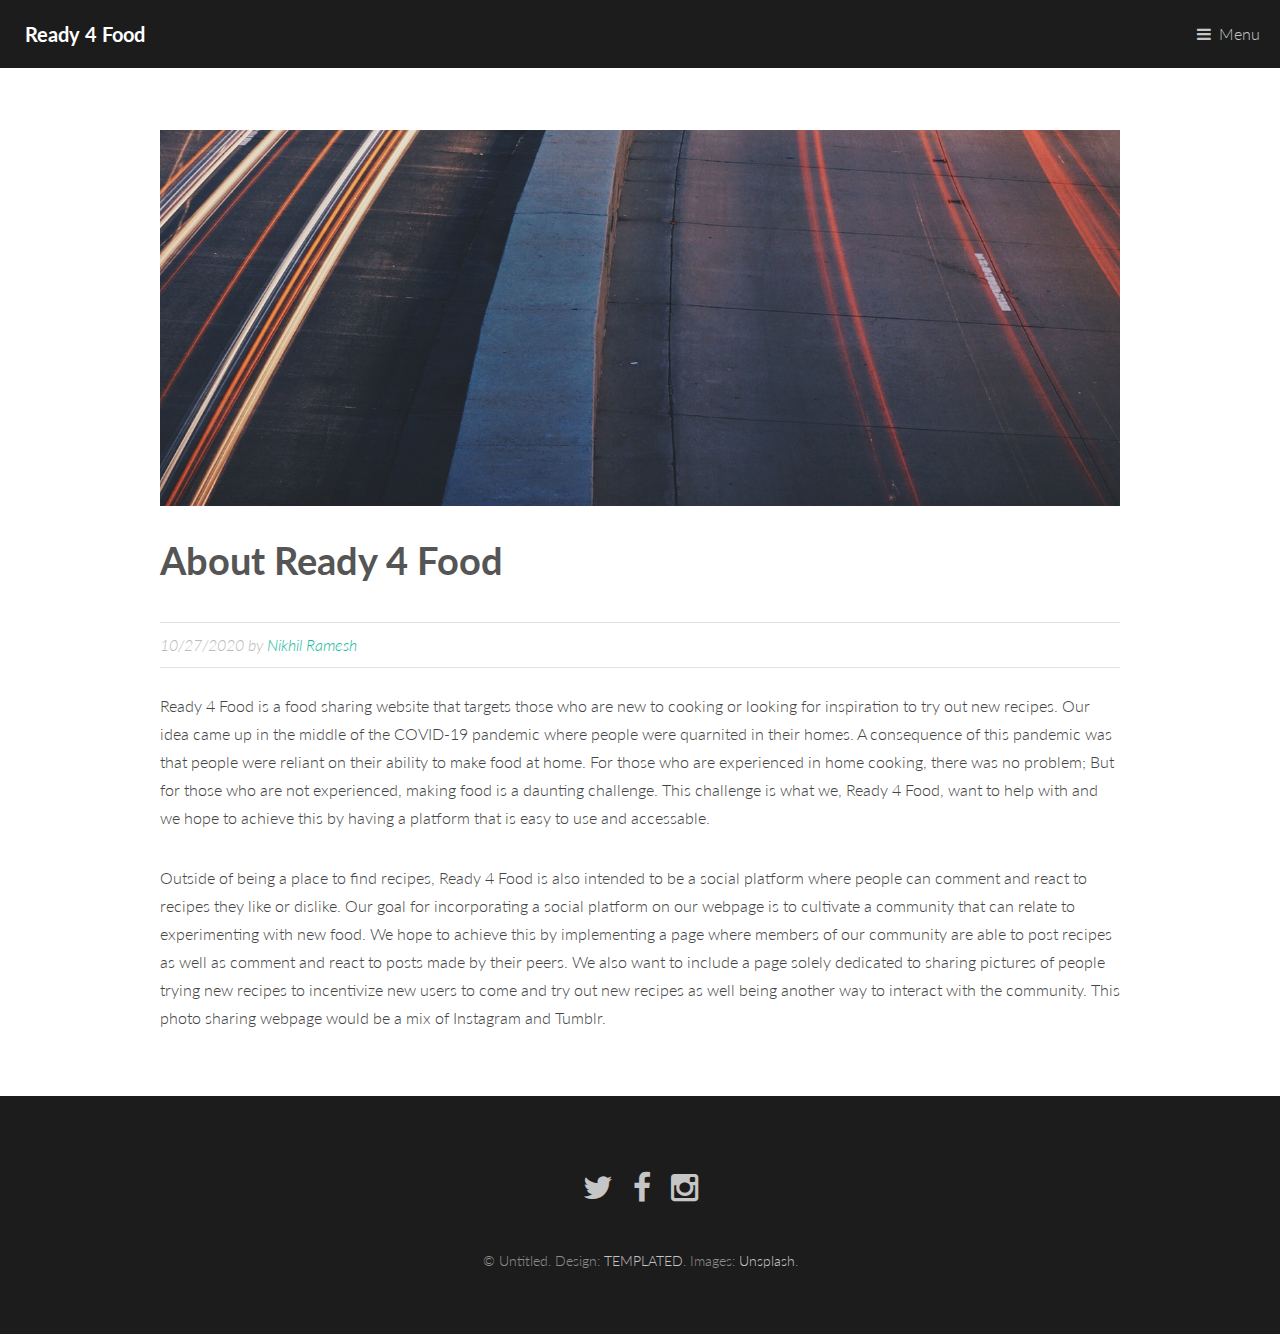
==== commit 069776a9: "Minus Change" ====
--- a/aboutus.html
+++ b/aboutus.html
@@ -7,7 +7,7 @@
 -->
 <html>
     <head>
-        <title>Generic - Binary by TEMPLATED</title>
+        <title>About Ready4Food</title>
         <meta charset="utf-8" />
         <meta name="viewport" content="width=device-width, initial-scale=1" />
         <link rel="stylesheet" href="assets/css/main.css" />
@@ -16,9 +16,10 @@
 
         <!-- Header -->
             <header id="header">
-                <a href="index.html" class="logo"><strong>Binary</strong> by TEMPLATED</a>
+                <a href="index.html" class="logo"><strong>Ready 4 Food</strong> </a>
                 <nav>
                     <a href="#menu">Menu</a>
+
                 </nav>
             </header>
 
@@ -26,8 +27,9 @@
             <nav id="menu">
                 <ul class="links">
                     <li><a href="index.html">Home</a></li>
-                    <li><a href="generic.html">Generic</a></li>
-                    <li><a href="elements.html">Elements</a></li>
+                    <li><a href="aboutus.html">About Us</a></li>
+                    <li><a href="functions.html">Functions</a></li>
+                    <li><a href="sample_personal_page/sample_personal_page.html">Sample Personal Page</a></li>
                 </ul>
             </nav>
 
@@ -43,9 +45,14 @@
                     </header>
                     <p>     Ready 4 Food is a food sharing website that targets those who are new to cooking or looking for inspiration to try out new recipes. Our idea came up in the middle of the COVID-19 pandemic where people were quarnited in their homes. A consequence of this pandemic was that people were reliant on their ability to make food at home. For those who are experienced in home cooking, there was no problem; But for those who are not experienced, making food is a daunting challenge. This challenge is what we, Ready 4 Food, want to help with and we hope to achieve this by having a platform that is easy to use and accessable.</p>
 
-                    <p>     Outside of being a place to find recipes, Ready 4 Food is also intended to be a social platform where people can comment and react to recipes they like or dislike. Our goal for incorporating a social platform on our webpage is to cultivate a community that can relate to experimenting with new food.
+
+                    <p>     Outside of being a place to find recipes, Ready 4 Food is also intended to be a social platform where people can comment and react to recipes they like or dislike. Our goal for incorporating a social platform on our webpage is to cultivate a community that can relate to experimenting with new food. We hope to achieve this by implementing a page where members of our community are able to post recipes as well as comment and react to posts made by their peers. We also want to include a page solely dedicated to sharing pictures of people trying new recipes to incentivize new users to come and try out new recipes as well being another way to interact with the community. This photo sharing webpage would be a mix of Instagram and Tumblr.
 
                     </p>
+
+
+
+                    <p></p>
 
                     <p></p>
                     <p></p>
